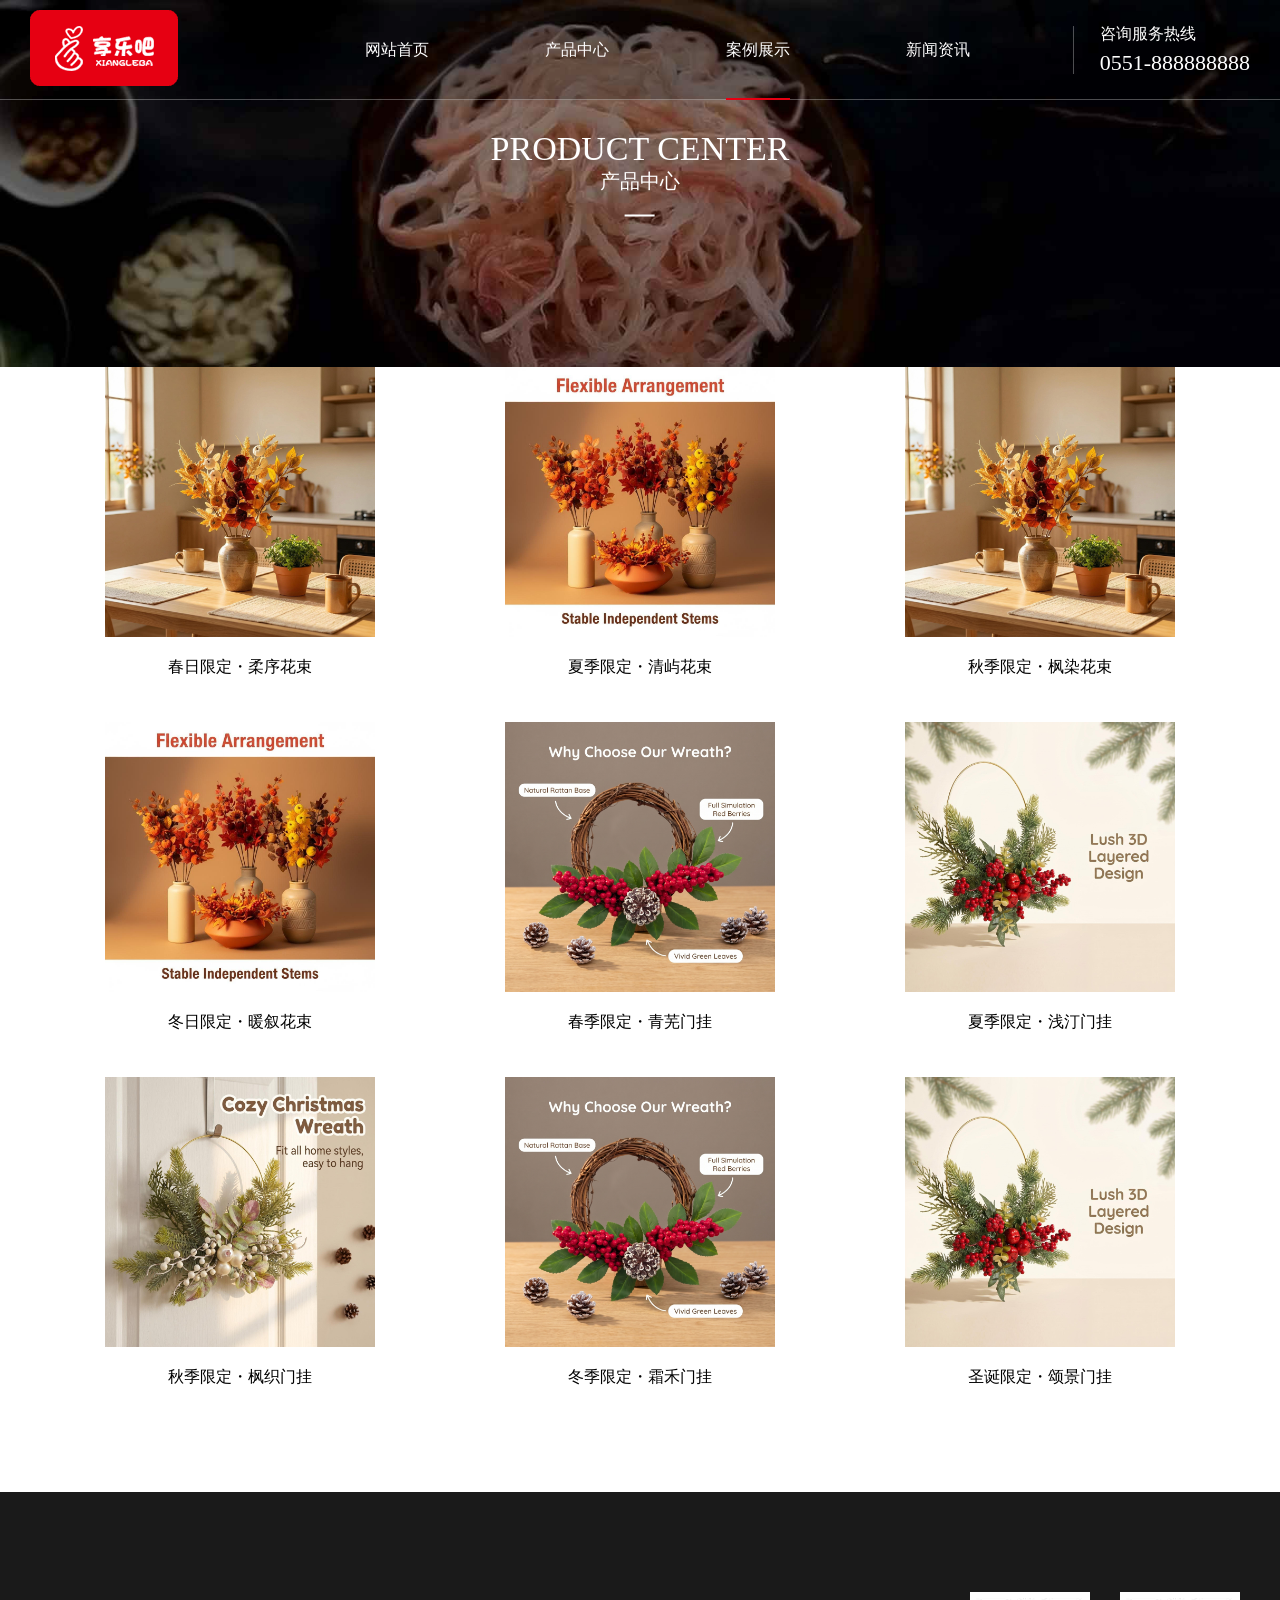
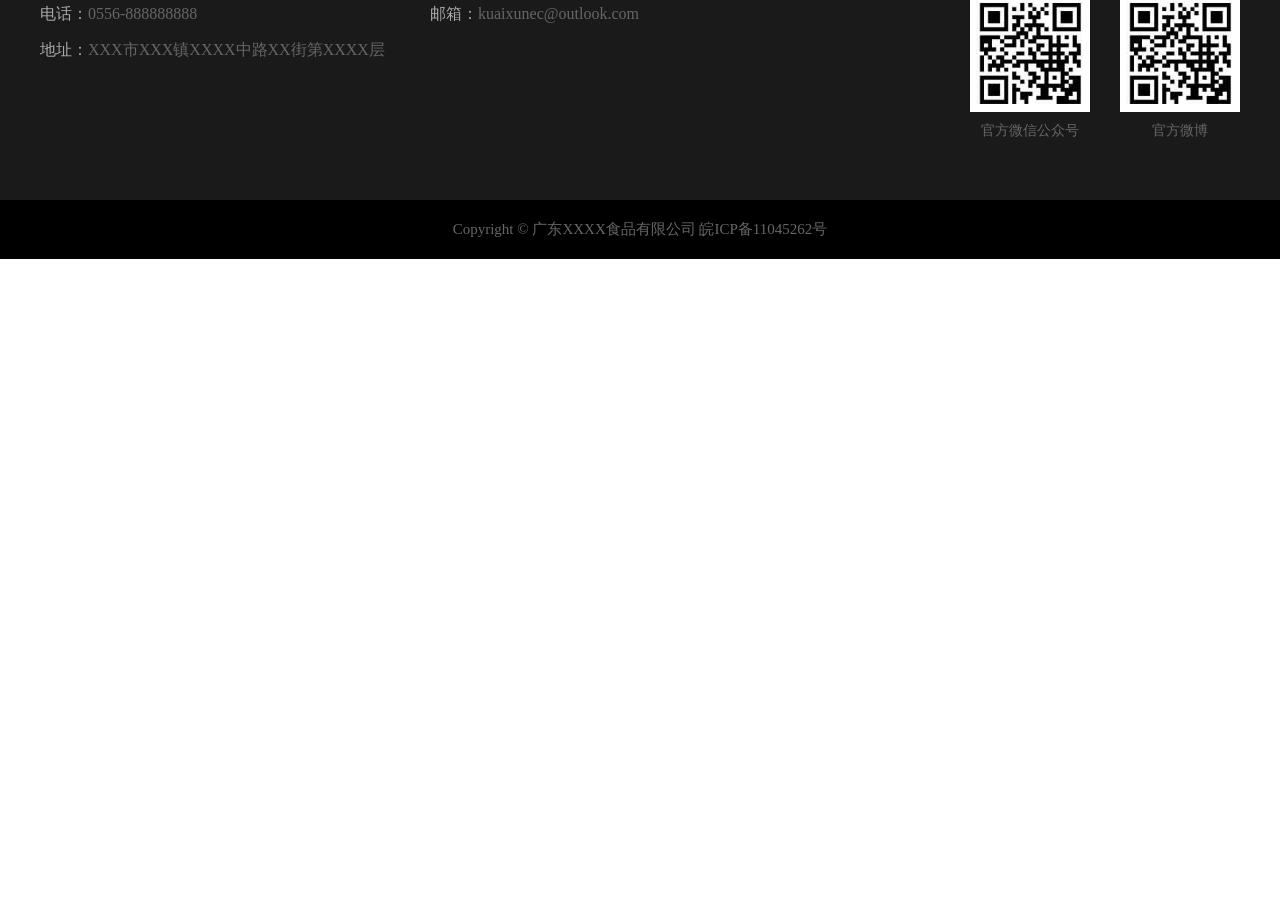
==== case.html @ 0cae6876 "1" ====
<!DOCTYPE html>
<html lang="en">
<head>
<meta charset="UTF-8">
<meta http-equiv="Content-Type" content="text/html; charset=UTF-8" />
<meta http-equiv="X-UA-Compatible" content="IE=edge,chrome=1">
<title>Kyson Home</title>
<link rel="stylesheet" type="text/css" href="css/animate-3.7.0.css"/>
<link rel="stylesheet" type="text/css" href="css/style.css" />
</head>
<body>
<div class="barwrap clearfix">
	<a href="" class="logo"><img src="img/logo.png" /></a>
	<ul class="navbar">
		<li>
			<a href="index.html">网站首页<b></b></a>
		</li>
		<li>
			<a href="details.html">产品中心<b></b></a>
		</li>
		<li class="on">
			<a href="case.html">案例展示<b></b></a>
		</li>
		<li>
			<a href="news.html">新闻资讯<b></b></a>
		</li>
	</ul>
	<div class="div2">
		<h3>
			<strong>咨询服务热线</strong>
			<b>0551-888888888</b>
		</h3>
	</div>
</div>

<div class="pbanner">
    <figure>
         <img src="img/neibanner.jpg" alt="" />
    </figure>	
    <div class="text animate fadeInUp">
    	<h3>PRODUCT center</h3>
    	<h2>产品中心<b></b></h2>	        	
    </div>
</div>

<div class="casepage">
	<div class="w1200">
		<ul class="animated">
			<li>
				<figure><img src="img/tu1.jpg"/></figure>
				<p>
					春日限定・柔序花束
				</p>
			</li>
			<li>
				<figure><img src="img/tu2.jpg"/></figure>
				<p>
					夏季限定・清屿花束
				</p>
			</li>
			<li>
				<figure><img src="img/tu1.jpg"/></figure>
				<p>
					秋季限定・枫染花束
				</p>
			</li>
			<li>
				<figure><img src="img/tu2.jpg"/></figure>
				<p>
					冬日限定・暖叙花束
				</p>
			</li>
			<li>
				<figure><img src="img/tu3.jpg"/></figure>
				<p>
					春季限定・青芜门挂
				</p>
			</li>
			<li>
				<figure><img src="img/tu4.jpg"/></figure>
				<p>
					夏季限定・浅汀门挂
				</p>
			</li>
			<li>
				<figure><img src="img/tu5.jpg"/></figure>
				<p>
					秋季限定・枫织门挂
				</p>
			</li>
			<li>
				<figure><img src="img/tu3.jpg"/></figure>
				<p>
					冬季限定・霜禾门挂
				</p>
			</li>
			<li>
				<figure><img src="img/tu4.jpg"/></figure>
				<p>
					圣诞限定・颂景门挂
				</p>
			</li>
		</ul>
		
	</div>
	
</div>

    <div class="footer">
	<div class="foot clearfix">
    	<div class="w1200">
            
            
            <div class="taile">
            	<div class="sdha fl">
                	<em>电话：<span>0556-888888888</span></em>
                	<em>邮箱：<span>kuaixunec@outlook.com</span></em>
                	<p>地址：<span>XXX市XXX镇XXXX中路XX街第XXXX层</span></p>
                </div>
                
                <div class="ewma fr">
                	<strong><img src="img/code.jpg"><span>官方微信公众号</span></strong>
                	<strong><img src="img/code.jpg"><span>官方微博</span></strong>
                </div>		                    
            </div>	                
        </div>
   </div>        
    
    <div class="weibu"><div class="inner">Copyright © 广东XXXX食品有限公司  皖ICP备11045262号</div></div>
</div>
<script src="https://www.jq22.com/jquery/jquery-1.10.2.js"></script>
<script src="js/more.js"></script>
</body>
</html>
---- css/style.css ----
@charset "utf-8";
body,html{ }
*{ margin:0; padding:0; box-sizing: border-box; -moz-box-sizing: border-box; -webkit-box-sizing: border-box; }
body,p,h1,h2,h3,h4,h5,table,ul,li,form,input{ margin:0; padding:0; color:#000; font-family:"Microsoft yahei"; }

body,p{ font-size:14px; border:none;}
a{ font-size:14px; color:#999; text-decoration:none; border:none; padding:0; margin:0;}
table{border-collapse:collapse;}
img{ border:0; margin:0; padding:0;}
ul,li{ list-style:none; border:0; margin:0; padding:0;}
dl,dt,dd{ margin:0; padding:0; -webkit-margin-start:0;}
h1,h2,h3,h4,h5{ font-weight:normal; font-size:12px; display:block;}
strong,b{ font-weight:normal;}
table,tr,td{ border-spacing:0;}
em,i,b{ font-style:normal;}
p{ line-height: 170%; color: #555; }
input{ border: none; background: none; }
figcaption{ display: block;}
input:focus{ outline: none; }
::-webkit-input-placeholder { /* WebKit browsers */ font-size:14px; color: #dfdfdf; } 
::-ms-input-placeholder { /* Internet Explorer 10+ */ font-size:14px;color: #dfdfdf; } 
.fl{float:left;}
.fr{float:right;}
.clearfix{*zoom:1;} 
.clearfix:before,.clearfix:after{display:table; line-height:0; content:"";}
.clearfix:after{clear:both;}
input,button,table,tr,td,textarea{ font-family:Microsoft yahei,Arial;}
.w1200{ width: 1200px; margin: 0 auto;}
/*导航*/
.barwrap{ padding: 0 30px;  height: 100px; position: fixed; top: 0; left: 0; right: 0; z-index: 333; display: flex; display: -ms-flexbox;
 background: rgba(0,0,0,0.2);  border-bottom: 1px solid rgba(255,255,255,0.3); align-items: center; justify-content:center;}
.barwrap .logo{ display: block; -webkit-flex-grow: 0.5; flex-grow: 0.5; -webkit-box-flex-group: 0.5; }
.navbar{ display: flex; display: -ms-flexbox;  display: -ms-flexbox; justify-content: space-around;  flex-grow: 1.8;
-webkit-flex-grow:  1.8; -webkit-box-flex-group: 1.8; padding-right: 45px;}
.navbar li{  line-height: 100px;}
.navbar li a{ color: #fff; font-size: 16px; transition: all 0.6s;  position: relative; display: block;}
.navbar li a b{ position: absolute; left: 0; right:0; bottom: 0; height: 2px; background: #e60012; display: block; z-index: 33; width: 0;
transition: all 0.6s; width:100%; transform: scale(0);}
.navbar li:hover a b,.navbar li.on a b{ transform: scale(1);}
.navbar li:hover a,.navbar li.on a{ color: #fff;}
.barwrap  .div2{ display: flex; display: -ms-flexbox; align-items: center; -webkit-align-items: center; 
 border-left: 1px solid rgba(255,255,255,0.3); flex-grow: 0.1; justify-content: flex-end; }
.barwrap .div2 h3{ font-size: 20px; color: #000;}
.barwrap .div2 h3 img{ display: inline-block; margin-right: 20px; vertical-align: middle;}
.barwrap .div2 strong{ display: block; font-size: 16px; color: #fff;  padding-bottom: 10px; line-height: 1;}
.barwrap .div2 b{ display: block; font-size: 22px; color: #fff; font-family:segeo; line-height: 1;}

/*搜索*/
.barwrap .zoom{ cursor: pointer; display: inline-block; vertical-align: middle; margin-left:60px; }
.search-close{ position: fixed; top: 30px; right: 30px; cursor: pointer;}
.search-box{ background: #fff; position: fixed; top: 0px; left: 0; right: 0; background: rgba(0,0,0,0.8); z-index: 333;
 bottom: 0;  display: flex; display: -ms-flexbox;   align-items: center;
 align-items: center; -webkit-align-items: center;  transform-origin: bottom center;  -ms-transform-origin:bottom center ; -moz-transform-origin: bottom center;
 -webkit-transform-origin: bottom center;  transform: scaleY(0); -webkit-transform: scaleY(0); -moz-transform: scaleY(0); -ms-transform: scaleY(0); 
 transition: transform .3s .5s;}
.search-box .div{ width: 800px; margin: 0 auto; transition: all .5s .3s; filter:alpha(opacity=0); opacity: 0; transform: translate(0px,20px);}
.search-box .in{ background: #fff; height: 50px; width: 700px; padding-left: 20px; font-size: 16px;}
.search-box .sub{ background: #e60012; height: 50px; width: 100px; font-size: 16px; color: #fff; cursor: pointer;}
.search-box p{ padding: 30px 0 0 0;}
.search-box p a{ display: inline-block; padding: 0 20px; font-size: 14px; color: #fff; opacity: 0.8; filter:alpha(opacity=80); transition: all 0.36s;}
.search-box p strong{ display: inline-block; font-size: 16px; color: #fff;}
.search-box p a:hover{ color: #d7a449;}
.search-box .div.on{ opacity: 1; -webkit-opacity: 1;  transform: translate(0,0); -webkit-transform: translate(0,0);   -ms-transform: translate(0,0); 
-moz-transform: translate(0,0); filter:alpha(opacity=100); }
.search-box.active{transform-origin: top center; transform: scaleY(1); transition: transform .3s;}

/*banner图*/
.banner { position:relative; overflow:hidden;}
.banner .bannerfix >li { height: 100%; line-height: 0; opacity:0; transition:opacity 1000ms linear; -webkit-transition:opacity 1000ms linear; float:left;}
.banner .bannerfix >li .bimg { line-height: 0; width: 100%; position: relative; transition: transform 5s ease; -webkit-transition: transform 5s ease; transform: scale(1.1); -webkit-transform: scale(1.1); -moz-transform: scale(1.1);}
.banner .bannerfix >li.imgIn{ opacity:1; z-index:10; display:block;}
.banner .bannerfix >li.imgIn .bimg { transform: matrix(1, 0, 0, 1, 0, 0); -webkit-transform: matrix(1, 0, 0, 1, 0, 0); }
.banner .flex-control-nav{ width:100%; height:20px; position:absolute; left:0; bottom:30px; text-align:center; z-index:20;}
.banner .flex-control-nav li{ display:inline-block; position:relative; margin-right:14px; width:5px; height:20px;}
.banner .flex-control-nav li:last-child{ margin-right:0;}
.banner .flex-control-nav li span{ display:block; text-indent:999px; overflow:hidden; width:5px; height:8px; position:absolute; background:#fff; transition:320ms; left:0; top:6px;}
.banner .flex-control-nav li a.flex-active span{ height:20px; top:0; background:#e60012;}
.banner .text1{ position: absolute; top: 55%; right: 0; left: 0; bottom: 0; z-index: 33;
transform: translateY(-50%); -ms-transform: translateY(-50%);  -moz-transform: translateY(-50%);-webkit-transform: translateY(-50%);}
.banner .text1 .p1{ text-align: center; color: #fff; font-size: 32px; animation: none;}
.banner .text1 .p2{ text-align: center; color: #fff; font-size: 52px; font-weight: bold; padding: 0 0 15px 0;  animation: none;}
.banner .text1 a{ text-align: center; color: #fff; font-size: 28px; display: block; margin: 0 auto; width: 350px; height: 54px;
background: #ffcc00; border-radius: 50px; line-height: 54px; font-family: 宋体;  animation: none;}
.banner .text1 a i{ display: inline-block; font-size: 40px; vertical-align: middle;}



/*侧边导航*/
#fp-nav{z-index: 29; position: fixed; top: 0; left: 0px; bottom: 0; background: rgba(255,255,255,0.3); width: 55px; margin-top: 0 !important;}
#fp-nav ul{ position: absolute; top: 50%; transform: translateY(-50%);  -webkit-transform: translateY(-50%);
-moz-transform: translateY(-50%); -ms-transform: translateY(-50%); left: 0; width: 50px; }
#fp-nav li span{ background: url(../img/icon.png) no-repeat 0 0; width: 23px; height: 25px; display: block;
margin-left: 10px; position: relative; z-index: 22; transition: all 1s;}
#fp-nav li:nth-child(1) span{background-position: 0px 0;}
#fp-nav li:nth-child(2) span{background-position: 0px -42px;}
#fp-nav li:nth-child(3) span{background-position: 0px -82px;}
#fp-nav li:nth-child(4) span{background-position: 0px -128px;}
#fp-nav li:nth-child(5) span{background-position: 0px -170px;}
#fp-nav li:nth-child(6) span{background-position: -2px -215px;}
#fp-nav li:nth-child(1) .active span{background-position: -30px 0;}
#fp-nav li:nth-child(2) .active span{background-position: -30px -42px;}
#fp-nav li:nth-child(3) .active span{background-position: -30px -82px;}
#fp-nav li:nth-child(4) .active span{background-position: -30px -128px;}
#fp-nav li:nth-child(5) .active span{background-position: -30px -170px;}
#fp-nav li:nth-child(6) .active span{background-position: -30px -215px;}
#fp-nav li{ position: relative;}
#fp-nav li a{ display: block; position: relative; z-index: 999; height: 45px; width: 50px; display: flex; align-items: center;}
.fp-tooltip{ position: absolute; left: -160px; top: 0; bottom: 0;  color: #fff; z-index: 22; padding-left: 60px; transition: all 0.8s;
 width: 150px!important; z-index: -1; line-height: 45px; height: 45px; z-index: 33; background: #E60012; } 
#fp-nav li.on .fp-tooltip{ left: 0;}


/*关于我们*/
.index-sec2{  width: 100%; height: 100%; background: url(https://images.unsplash.com/photo-1596130496984-41fad0ad0f3a?ixid=MnwxMjA3fDB8MHxwaG90by1wYWdlfHx8fGVufDB8fHx8&ixlib=rb-1.2.1&auto=format&fit=crop&w=2100&q=80) no-repeat; background-size: auto; background-size: 100% 100%; }
.sec2-cont{ background: #fff; width: 1200px; margin: 0 auto; padding:50px 130px 50px 130px; margin-top: 100px;}
.sec2-cont h3{ color: #000; font-weight: bold; font-size: 36px; text-align: center;}
.sec2-cont h4{ color: #E60012; font-size: 20px; text-align: center; padding-bottom: 40px; padding-top: 10px;}
.sec2-cont .p1{ color: #000; font-size:16px; text-align: center; line-height: 40px;}
.sec2-cont ul{ display: flex; display: -ms-flexbox; display: -webkit-flex; justify-content: space-around; padding: 50px 0;
align-items: center;  }
.sec2-cont li{ transition: all ease-in-out 0.3s; }
.sec2-cont li b{ display: block; height: 50px; width: 1px; background: #E0E0E0; }
.sec2-cont li:last-child{ border-right: none;}
.sec2-cont strong{ color: #000; font-family: "times new roman"; font-size:30px;}
.sec2-cont li p{ font-size: 16px; color: #666; }
.sec2-cont .more{ display: block; background: #E60012; width: 200px; height: 50px; text-align: center; color: #fff; font-size: 16px;
line-height: 50px; border-radius: 50px; margin: 0 auto; opacity: 1; filter:blur(0px);  animation-duration:2s; transition-duration: 2s;}
.sec2-cont .more:hover{ -webkit-animation: bubbles 1s forwards ease-out; animation: bubbles 1s forwards ease-out; background: radial-gradient(circle at bottom, rgba(0, 0, 0, 0) 30%, #eeeeff 60%, #eeeeff 65%, rgba(0, 0, 0, 0) 70%) 90% 90% / 0.88em 0.88em, radial-gradient(circle at center, rgba(0, 0, 0, 0) 30%, #eeeeff 60%, #eeeeff 65%, rgba(0, 0, 0, 0) 70%) 23% 141% / 0.81em 0.81em, radial-gradient(circle at center, rgba(0, 0, 0, 0) 30%, #eeeeff 60%, #eeeeff 65%, rgba(0, 0, 0, 0) 70%) 17% 90% / 0.68em 0.68em, radial-gradient(circle at center, rgba(0, 0, 0, 0) 30%, #eeeeff 60%, #eeeeff 65%, rgba(0, 0, 0, 0) 70%) 15% 94% / 1.12em 1.12em, radial-gradient(circle at center, rgba(0, 0, 0, 0) 30%, #eeeeff 60%, #eeeeff 65%, rgba(0, 0, 0, 0) 70%) 42% 126% / 0.86em 0.86em, radial-gradient(circle at center, rgba(0, 0, 0, 0) 30%, #eeeeff 60%, #eeeeff 65%, rgba(0, 0, 0, 0) 70%) 102% 120% / 0.58em 0.58em, radial-gradient(circle at center, rgba(0, 0, 0, 0) 30%, #eeeeff 60%, #eeeeff 65%, rgba(0, 0, 0, 0) 70%) 12% 121% / 0.67em 0.67em, radial-gradient(circle at center, rgba(0, 0, 0, 0) 30%, #eeeeff 60%, #eeeeff 65%, rgba(0, 0, 0, 0) 70%) 69% 87% / 1.18em 1.18em, radial-gradient(circle at center, rgba(0, 0, 0, 0) 30%, #eeeeff 60%, #eeeeff 65%, rgba(0, 0, 0, 0) 70%) 32% 99% / 0.79em 0.79em, radial-gradient(circle at center, rgba(0, 0, 0, 0) 30%, #eeeeff 60%, #eeeeff 65%, rgba(0, 0, 0, 0) 70%) 84% 129% / 0.79em 0.79em, radial-gradient(circle at center, rgba(0, 0, 0, 0) 30%, #eeeeff 60%, #eeeeff 65%, rgba(0, 0, 0, 0) 70%) 40% 99% / 0.72em 0.72em; background-color: #E60012; background-repeat: no-repeat; }
.sec2-cont li:hover{ transform: translateY(-10px);}

.index-sec2.active .text ,.index-sec2.active ul,.index-sec2.active .more{ animation-name: fadeInUp;}

/*产品中心*/
.index-sec3{ width: 100%; height: 100%; background: url(../img/bg3.jpg) no-repeat; background-size: auto; background-size: 100% 100%; }
.index-sec3 #swiper1{ position: static; padding-top: 100px;}
.sec3-cont .swiper-wrapper{ display: flex; display: -webkit-flex; justify-content: space-around; position: absolute; top: 0; right: 0; left: 0;}
.sec3-cont .swiper-slide { width: 20% !important; border-right: 1px solid #afafaf; align-items: center; align-content: center; display: flex; display: -webkit-flex;
flex-wrap: wrap; position: relative; transition: all 0.6s; }
.sec3-cont .swiper-slide:hover{ background: rgba(0,0,0,0.4);}
.sec3-cont h3{ color: #fff; font-size: 18px; font-weight: bold; text-align: center; width: 100%; padding-bottom: 10px;}
.sec3-cont h3 b{ display: block; height: 2px; background: #fff; margin: 20px auto; width: 20px;}
.sec3-cont .p1{  width: 100%}
.sec3-cont .p1 a{ display: block; color: #fff; font-size: 14px; text-align: center; padding: 6px 0; transition: all 0.6s;}
.sec3-cont .p1 a:hover{ transform: translateX(10px); color: #E60012;}
.sec3-cont .cp-text{ transition: all 0.6s; display: flex; align-items: center; flex-wrap: wrap; padding-top: 100px;}
.sec3-cont .cp-tu{ position: absolute; bottom: 0; left: 0; right: 0; min-height: 300px; display: flex; display: -webkit-flex;
justify-content: flex-end; align-items: flex-end; align-content: flex-end; padding: 0 20px; opacity: 0; transition: all 1s;}
.sec3-cont .cp-tu img{ display: block; width: 100%; max-width:300px; height:auto; margin: 0 auto;}
.sec3-cont .swiper-slide:hover .cp-tu{ opacity: 1;}
.sec3-cont .swiper-slide:hover .cp-text{ margin-top: 50px;}
.sec3-cont .more{ display: block; width: 175px; border:1px solid #ccc; text-align: center; height: 48px; line-height: 48px; color: #fff;
margin: 70px auto; position: relative; overflow: hidden;}
.sec3-cont .more div{ transition: transform .3s,-webkit-transform .3s; position: absolute; background: #E60012;}
.sec3-cont .more .line{ width: 100%; height: 0; top: 50%; left: 50%; background: #fff; opacity: 0; -webkit-transform: translateX(-50%) translateY(-50%) rotate(45deg);
 -moz-transform: translateX(-50%) translateY(-50%) rotate(45deg); -ms-transform: translateX(-50%) translateY(-50%) rotate(45deg); 
 transform: translateX(-50%) translateY(-50%) rotate(45deg);  position: absolute;z-index: -1;transition: all .3s;}
.sec3-cont .more:hover .line{ height: 260%; opacity:0.8;} 
/*.index-sec3.active #swiper1{ animation-name: zoomIn;}
*/
/*店面形象*/
.index-sec4{ width: 100%; height: 100%; background: url(../img/bg4.jpg) no-repeat; background-size: auto; background-size: 100% 100%;  position: relative;}
.index-sec4 a{ background: #fff; display: block;}
.index-sec4 a p{ color: #000; height: 60px; line-height: 60px; text-align: center; font-size: 16px;}
.index-sec4 figure{ position: relative; overflow: hidden;}
.index-sec4 figure,.index-sec4 figure img{ display: block; overflow: hidden; width: 100%; height: 100%; transition: all 2s;}
#swiper2{ padding:100px 0;}
.index-sec4 .swiper-button-next,.index-sec4 .swiper-button-prev{ display: block; width: 65px; height: 65px; border-radius: 100%; 
background: #fff; color: #E60012; font-family: '宋体'; font-size: 34px; display: flex; justify-content: center; align-items: center;
 position: absolute;  bottom: 0px; top: auto; transition: all 0.6s; z-index: 133; cursor: pointer;} 
.index-sec4 .swiper-button-prev{ right: 25%; left: auto;}
.index-sec4 .swiper-button-next{ right: 20%; left: auto;}
.index-sec4 .swiper-button-next:hover,.index-sec4 .swiper-button-prev:hover{ background: #E60012; color: #fff;}
.index-sec4 .swiper-button-next.swiper-button-disabled, .index-sec4 .swiper-button-prev.swiper-button-disabled{ opacity: 1 !important;}
.index-sec4 .line{ position: absolute; height: 1px;  right:30%; left: 24%; bottom:30px; background: rgba(255,255,255,0.3);}
.index-sec4 figure .mask{ position: absolute; top: 50%; left:0; right: 0; bottom: 50%; background: rgba(0,0,0,0.5); transition: all 0.36s;
 transition: all 0.6s cubic-bezier(.4,0,.2,1); transform-origin: bottom; transform: scale(1,0);}
.index-sec4 figure span{ display: block; position: absolute; top: 50%; left: 50%;  transition: all 0.6s;
transition-delay: 0.36s; opacity: 0; transform: translateY(10px); position: absolute; top: 50%; left: 50%; transform: translate(-50%,-60%);
-ms-transform: translate(-50%,-60%); -moz-transform: translate(-50%,-60%); -webkit-transform: translate(-50%,-60%);}
.index-sec4 a:hover .mask{ transform: none; top: 0; bottom: 0;}
.index-sec4 a:hover span{ opacity: 1;  transform: translate(-50%,-50%);}
.index-sec4 a:hover figure>img{ transform: scale(1.1);}
.index-sec4.active #swiper2{ animation-name: zoomIn;}

/*新闻中心*/
.index-sec5{ width: 100%; height: 100%; background: url(../img/bg5.jpg) no-repeat; background-size: auto; background-size: 100% 100%; }
.index-sec5 ul{ display: flex; justify-content: center; flex-wrap: wrap; display: -webkit-flex; padding-top: 100px;}
.index-sec5 li{ margin: 0 0 50px 0; width: 36%; position: relative; }
.index-sec5 li:nth-child(2n){ margin-left: 100px;}
.index-sec5 .time{ background: #E60012; width: 115px; height: 115px; display: flex; display: -webkit-flex; align-items: center; align-content: center;
flex-wrap: wrap; position: absolute; top: 50%; margin-top: -57px; left: -50px; transition: all 0.36s;}
.index-sec5 strong{ display: block; text-align: center; color: #fff; font-size: 20px; font-family: arial; width: 100%;}
.index-sec5 b{ display: block; text-align: center; color: #fff; font-size: 30px; font-family: arial; width: 100%;}
.index-sec5 figcaption{ background: #fff; padding: 50px 20px 50px 90px; box-sizing: content-box; -moz-box-sizing: content-box;
-webkit-box-sizing: content-box; -moz-box-sizing: content-box; transition: all 0.36s;}
.index-sec5 h3{ color: #000; font-size: 16px; margin-bottom: 20px; white-space: nowrap; overflow: hidden; text-overflow: ellipsis; transition: all 0.36s;}
.index-sec5 p{ color: #555; font-size: 14px; height: 40px; line-height: 20px;}
.index-sec5 .more{ display: block; margin: 0 auto; border:3px solid #fff; width: 255px; height: 60px; text-align: center; line-height: 54px;
color: #fff; font-size: 20px; font-family: "times new roman"; text-transform: uppercase; position: relative; overflow: hidden;
z-index: 33;}
.btn-3:before { content:''; width:0; height:0; -webkit-transform:rotate(360deg); border-style:solid; border-width:0; 
border-color:transparent transparent transparent #E60012; position:absolute; bottom:0; left:0; transition: all 0.6s; z-index: -1;} 
.btn-3:after { content:''; width:0; height:0; -webkit-transform:rotate(360deg); border-style:solid; border-width:0; 
border-color:transparent #E60012 transparent transparent; position:absolute; top:0; right:0; transition: all 0.6s; z-index: -1;} 
.btn-3 span:before { content:''; width:0; height:0; -webkit-transform:rotate(360deg); border-style:solid; border-width:0; 
border-color:transparent transparent #E60012 transparent; position:absolute; right:0; bottom:0; transition: all 0.6s;z-index: -1; } 
.btn-3 span:after { content:''; width:0; height:0; -webkit-transform:rotate(360deg); border-style:solid; border-width:0; 
border-color:#E60012 transparent transparent transparent; position:absolute; top:0; left:0; transition: all 0.6s; z-index: -1; } 
.btn-3:hover { color:#fff; } 
.btn-3:hover:before { border-width:180px 0 0 180px } 
.btn-3:hover:after { border-width:0 180px 180px 0 }
.btn-3:hover span:before { border-width:0 0 180px 180px } 
.btn-3:hover span:after { border-width:180px 180px 0 0 }
.index-sec5 li:hover .time{ top: 0; left: 0; margin-top: 0; }
.index-sec5 li:hover figcaption{ padding-left: 150px;}
.index-sec5 li:hover h3{ color: #E60012;}
.index-sec5.active li,.index-sec5.active .more{ animation-name: fadeInUp; }

/*联系我们*/
.index-sec6{ width: 100%; height: 100%; background: url(../img/bg6.jpg) no-repeat; background-size: auto; background-size: 100% 100%; }
.sec6-cont{ padding-top: 100px;}
.sec6-cont h2{ font-size: 55px; color: #fff; font-family: "times new roman"; text-align: center; text-transform: uppercase; position: relative;}
.sec6-cont h3{ text-align: center; color: #fff; font-size: 34px; padding: 20px 0 10px 0;}
.sec6-cont .tit p{ text-align: center; color: #fff; font-size:16px;}
.sec6-cont ul{ display: flex; display: -ms-flexbox;  justify-content: space-around; border:1px solid #e9bea7; width: 1120px;
margin: 70px auto;  height: 140px;}
.sec6-cont li{  display: flex; display: -webkit-flex; align-content: center; align-items: center; position: relative;} 
.sec6-cont li div{ padding-left: 20px;}
.sec6-cont .p1{ color: #fff; font-size: 16px;}
.sec6-cont .p2{ color: #fff; font-size: 22px; font-family: "times new roman";}
.sec6-cont li:last-child .p2{ font-size: 16px; font-family: "微软雅黑"; line-height: 24px;}
.sec6-cont b{ display:block; height:100%; width: 1px; background: #E9BEA7;}
.sec6-cont i{ display:block; height:38px; width: 1px; background: #E60012; position: absolute; top: 50%; left: 0; margin-top: -19px;}
.sec6-cont .p3,.sec6-cont .p3 a{ text-align: center; color: #fff; font-size: 16px; transition: all 0.36s;}
.sec6-cont .p3 a{ display: inline-block; margin-right: 15px;}
.sec6-cont .copyright{ text-align: center; color: #fff; font-size: 16px; padding-top: 10px;}
.sec6-cont .p3 a:hover{ color: #E60012;}
.sec6-cont h2 span{font-size: 55px; color: #fff; line-height:40px; }
.index-sec6.active .tit,.index-sec6.active ul,.index-sec6.active .p3,.index-sec6.active .copyright{animation-name: fadeInUp; }


/*内页banner*/
.pbanner{ position:relative; overflow:hidden;}
.pbanner figure{ display:block; line-height:0; overflow:hidden;}
.pbanner figure img{ display:block; width:100%; height:auto; line-height:0; position:relative;}
.pbanner .text{ position: absolute; top: 50%; left: 50%; transform: translate(-50%,-50%);}
.pbanner h2{ color: #fff; font-size: 20px; text-transform: uppercase; width: 100%; text-align: center;
animation: fadeInUp 1s; animation-delay: 0.3s;}
.pbanner h3{color: #fff; font-family: "Microsoft yahei"; font-size: 34px; text-transform: uppercase; text-align: center; width: 100%;
animation: fadeInUp 1.5s; animation-delay: 0.3s;}
.pbanner b{ display: block; margin: 20px auto; height: 2px; background: #fff; width: 30px;}

.barwrap.on{ background: #fff; animation: down 1s; border-bottom: 1px solid #E0E0E0;}
.barwrap.on li a,.barwrap.on .div2 strong,.barwrap.on .div2 b{ color: #000;}
.barwrap.on .div2{ border-color: #E0E0E0;}




/*新闻中心*/
.newsList{  margin-left: -40px; padding: 50px 0 50px 0;}
.newsList li { float: left; height: auto; overflow: hidden; width: 390px; margin-left: 20px; vertical-align: top; position: relative; 
margin-bottom: 20px;  } 
.newsList .bodr { border: 1px solid #dfdfdf; height: 375px; position: relative; overflow: hidden;} 
.newsList .txts { display: block; position: absolute; left: 0; right: 0; top: 0; height: 100%; padding: 0 45px; transition: 400ms; 
-webkit-transition: 400ms; } .newsList .txts .sy { margin-bottom: 15px; padding-top: 50px; font-size: 14px; } 
.newsList .txts .nowti { font-size: 20px; color: #464646; line-height: 1.5; overflow: hidden; height:60px; } 
.newsList .txts .tx { line-height: 30px; height: 30px; overflow: hidden; font-size: 14px; margin-top: 10px; } 
.newsList .txts .date { position: absolute; left: 45px; bottom: 40px; font-size: 14px; } 
.newsList .pic { height: 100%; transform: scale(1.2); -webkit-transform: scale(1.2); opacity: 0; display: none\9; transition: 600ms; 
-webkit-transition: 600ms; background-repeat: no-repeat; background-size: cover; background-position: center center; 
background-color: rgba(101, 190, 186, 1); position: relative; } 
.newsList .pic img { height:100%; display:block; background-repeat: no-repeat; background-size: cover; background-position: center center; 
left: 50%; top: 50%; transform: translate(-50%,-50%); -webkit-transform: translate(-50%,-50%); -ms-transform: translate(-50%,-50%); 
position: absolute; } 
.newsList .pic .cover { background: rgba(0,0,0,.3); opacity: 0; display: none\9; } 
.newsList li:hover .pic { transform: scale(1); -webkit-transform: scale(1); opacity: 1; display: block\9; } 
.newsList li:hover .pic .cover { opacity: 1; display: block\9; } 
.newsList li:hover .bg { background: #ff0000; } 
.newsList li:hover a, .newsList li:hover .txts .nowti { color: #fff; } 
.newsList li:hover .txts { top: 38%; background:rgba(0,0,0,0.5); } 
.ixmore { display: block; width: 34px; height: 34px; border: 2px solid #fff; position: absolute; right: 45px; top: 40px;
 transform: translateX(-30px); -webkit-transform: translateX(-30px); opacity: 0; display: none\9; transition: 400ms 100ms; 
 -webkit-transition: 400ms 100ms; } 
.ixmore .ico { background-image: url(../img/arrow.png); } 
.newsList li:hover .ixmore { transform: translateX(0); -webkit-transform: translateX(0); opacity: 1; display: block\9; }
.bodr .ico { width: 100%; height: 100%; display: block; background-repeat: no-repeat; background-position: center center; transition: 300ms;
 -webkit-transition: 300ms; position: relative; }
.newsList li:hover .tx,.newsList li:hover .sy{ color: #fff;}


.fenye{ display: flex; display: -ms-flexbox; display: -moz-flex;  justify-content: center; align-items: center; animation-name: fadeInUp;}
.fenye a{ display: block; height: 40px; width: 40px; border-radius: 100%; background: #F5F5F5; text-align: center; line-height: 40px;
margin: 0 20px; transition: all 0.6s;}
.fenye a.on,.fenye a:hover{ background: #e60012; color: #fff;}
.fenye span{ display: block; font-size: 16px; color: #666; margin: 0 20px; cursor: pointer;}


/*内页标题*/
.nei-tit{ padding: 50px 0 0 0; animation-name: fadeInUp;}
.nei-tit p{ display: flex; display: -webkit-flex;  justify-content: center;}
.nei-tit p span{ display: block; background: #F5F5F5; color: #333; font-size: 14px; border-radius: 5px;   height: 50px; line-height: 50px;
padding: 0 40px; margin:0 15px; transition: all 0.36s; cursor: pointer;}
.nei-tit h3{ font-weight: bold; font-size: 28px; padding-bottom: 30px; text-align: center;}
.nei-tit p span.on,.nei-tit p span:hover{ background: #E60012; color: #fff;}

.cp-tit{ display: flex; flex-wrap: wrap; padding: 50px 0 10px 0; box-shadow: 0 0 10px rgba(0,0,0,0.1); margin-top: 50px; margin-bottom: 50px;
animation-name: fadeInUp;}
.cp-tit h3{ font-weight: bold; font-size: 18px; margin-bottom:40px; width: 20%; border-right: 3px solid #E0E0E0; padding-left: 20px;
text-align: center; transition: all 0.6s; cursor: pointer;}
.cp-tit h3:nth-child(5n){ border-right: none;}
.cp-tit h3.on,.cp-tit h3:hover{ color: #E60012; border-color: #E60012 !important;}



/*案例中心*/
.casepage ul{ display: flex;  flex-wrap: wrap; justify-content: space-around; margin-bottom: 25px; animation-name: fadeInUp;}
.casepage li{ margin-bottom: 25px; width: 390px;}
.casepage li figure{ width: 390px; display: flex; align-items: center; height: 270px;}
.casepage li img {display: block;  max-width:300px;  max-height: 270px; margin: 0 auto; transition: all 0.36s;}
.casepage li p{ color: #000; font-size: 16px; text-align: center; height: 60px; line-height: 60px; }
.casepage li:hover img{ transform: scale(1.1);}


/*底部*/
.footer{ width:100%; position:relative; background:#1a1a1a; margin-top: 60px;}
.footer .foot{ width:100%; overflow:hidden; position:relative; padding:50px 0 60px;}
.footer .foot .ndao{ width:100%; position:relative; padding-bottom:36px; border-bottom:1px solid rgba(255,255,255,0.1);}
.footer .foot .ndao .ljie{ overflow:hidden;}
.footer .foot .ndao .ljie a{ display:block; float:left; color:#aaa; font-size:16px; padding-right:40px; transition: all 0.36s;}
.footer .ndao .ljie a:hover{ color: #E60012;}
.footer .foot .ndao .lian{ position:relative; z-index:10;}
.footer .foot .ndao .lian em{ display:block; float:left; color:#aaa; font-size:16px;}
.footer .foot .ndao .lian strong{ float:left; display:block; position:relative; margin-left:20px;}
.footer .foot .ndao .lian strong i{ display:block; width:25px; height:30px; background:url(../img/icon1.png) -16px -70px no-repeat; overflow:hidden; cursor:pointer;}
.footer .foot .ndao .lian strong img{ position:absolute; top:30px; right:0; display:none; width:120px; height:120px;}
.footer .foot .ndao .lian strong:hover img{ display:block;}
.footer .foot .ndao .lian figure{ float:right; overflow:hidden;}
.footer .foot .ndao .lian figure a{ display:block; width:25px; height:30px; float:left; margin-left:24px; background:url(../img/icon1.png) no-repeat;}
.footer .foot .ndao .lian figure a.qq{ background-position:-62px -70px;}
.footer .foot .ndao .lian figure a.wb{ background-position:-107px -70px;}

.footer .foot .taile{ width:100%; overflow:hidden; padding-top:50px;}
.footer .foot .taile .sdha{ overflow:hidden; width:65%; line-height:44px;}
.footer .foot .taile .sdha em{ display:block; float:left; color:#aaa; font-size:16px; width:50%;}
.footer .foot .taile .sdha em span,.footer .foot .taile .sdha p span{ color:#666;}
.footer .foot .taile .sdha p{ overflow:hidden; color:#aaa; font-size:16px; width:100%;}
.footer .foot .taile .ewma{ overflow:hidden;}
.footer .foot .taile .ewma strong{ display:block; overflow:hidden; padding-left:30px; float:left;}
.footer .foot .taile .ewma strong img{ display:block; width:120px;}
.footer .foot .taile .ewma strong span{ display:block; text-align:center; color:#666; padding-top:10px;}
.footer .weibu{ width:100%; overflow:hidden; text-align:center; padding:20px 0; background:#000; font-size:15px; color:#666;}
.footer1{ margin-top: 0;}


/*详情页*/
.detailpage{ background: #F5F5F5; padding: 50px 0;}
.detailpage .w1200{ background: #fff; padding: 50px 30px; animation-name: fadeInUp; }
.detailpage .det-tit h3{ font-weight: bold; color: #000; font-size: 24px; text-align: center;}
.detailpage .det-tit .div1{ display: flex; justify-content: center; padding: 20px 0; border-bottom: 1px solid #F5F5F5;
margin-bottom: 20px;}
.detailpage .det-tit span{ color: #666; font-size: 14px; display: block; padding: 0 15px;}
.detailpage .de-tu img{ display: block; width: 100%; margin: 10px auto;}
.detailpage .de-text p{ line-height: 46px; font-size: 15px; color: #000;}


.fenpian{ display: flex; display: -webkit-flex; border:1px solid #F5F5F5; padding: 20px 0; border-left: none; border-right: none; margin: 50px 0;
justify-content: space-between;}
.fenpian i{ display: block; color: #000; font-size: 14px; margin-bottom: 10px;}
.fenpian a{ display: block; color: #555; font-size: 14px;}


.hot-tui h2{ color: #E60012; font-weight: bold; font-size: 18px; margin-bottom: 20px;}
.hot-tui ul{ display: flex; justify-content: space-between; flex-wrap: wrap; display: -webkit-flex;}
.hot-tui li{ width: 48%;}
.hot-tui li a{ font-size: 14px; color: #555; display: block; margin: 10px 0;  transition: all 0.36s; overflow: hidden; text-overflow: ellipsis;
white-space: nowrap;}
.hot-tui li:hover a{ color: #E60012;}


/*联系我们*/
.contactpage{ background: #F5F5F5; padding: 50px 0;}
.contactpage .w1200{ background: #fff; padding: 50px 50px; }
.contactpage .ul1{margin: 0 auto; display: flex; display: -ms-flexbox; display: -webkit-flex; justify-content: space-between;
animation-name: fadeInUp;}
.contactpage .ul1 .p1{ font-size: 16px; text-align: center; padding: 20px 0 10px 0;}
.contactpage .ul1 figure img{ display: block; width: 40px; margin:40px auto 0 auto;}
.contactpage .ul1 .p2{ font-size: 14px; text-align: center;}
.contactpage .biao{ padding: 50px 0 0 0;  margin: 50px auto 0 auto; border-top: 5px solid #F5F5F5; animation-name: fadeInUp;}
.contactpage h3{ color: #000; font-weight: bold; font-size: 24px; text-align: center; padding: 20px 0 10px 0;}
.contactpage .p5{ color: #666;  font-size: 14px; text-align: center;}
.contactpage .in{ display: block; height: 50px; width: 350px; background: #fff; border:1px solid #E0E0E0; padding-left: 10px;}
.contactpage .area{ border:none; border:1px solid #E0E0E0; display: block; background: #fff; width:1100px; height: 200px; margin-top: 25px;
text-indent: 1em; padding-top: 10px; resize: none;}
.contactpage .div1{padding-top: 50px; display: flex; display: -webkit-flex; display: -ms-flexbox; justify-content: space-between; width:1100px;}
.contactpage .btn-div1{ text-align: center;}
.contactpage .sub{ display: inline-block; width: 260px; height: 50px; line-height: 50px; text-align: center; font-size: 16px; color: #fff;
 background: #E60012; margin: 35px auto 0 auto; cursor: pointer;}
.contactpage .res{ background: #222; margin-left: 10px;}


/*销售网络*/
.salepage{ background: #F5F5F5; padding: 50px 0;}
.salepage .w1200{ padding: 50px 30px; background: #fff;}
.gsdds{ padding:20px; border:1px solid #E0E0E0; overflow:hidden; margin-bottom:40px; margin: 0 auto;}
.gsdds form{ display:block; float:left; overflow:hidden; line-height:34px;}
.gsdds form input.sjs{ width:300px; height:50px; padding-left:12px; color:#666; float:left; background: #f5f5f5;}
.gsdds form input.sub{ width:80px; background:#e60012; border:none; height:50px; line-height:50px; color:#fff; float:left; cursor:pointer;}
.gsdds strong{ display:block; float:right; overflow:hidden; color:#666; line-height:50px; height:50px;}
.gsdds strong i{ color:#e60012; font-size:28px; font-family:Arial, Helvetica, sans-serif;}
.salelist{ padding:50px 0px 30px 0px;}
.salelist{ display: flex; display: -webkit-flex; justify-content: space-around; flex-wrap: wrap; display: -ms-flexbox;}
.salelist li{ width: 30%; box-shadow: 0 0 5px rgba(0,0,0,0.1);  margin-bottom: 35px; padding:20px 25px;}
.salelist li img{ display: blocsk; margin: 20px auto 0 auto; max-width: 100%; height: auto;}
/*.salelist li h3{ color: #000; font-weight: bold; font-size: 18px; text-align: center; padding: 20px 0;}*/
.salelist li p{ font-size: 14px; color: #000; border-top: 1px solid #F5F5F5; line-height: 30px; padding-top: 15px; margin-top: 20px;}


@keyframes down{
 	from{transform: translateY(-100%); opacity: 0;}
 	to{transform: none; opacity: 1;}
 }


@-webkit-keyframes breatheBg {
    0% { opacity: .8; -webkit-transform: scale(1);transform: scale(1);}
    100% { opacity: 1; -webkit-transform: scale(1.3);transform: scale(1.3);}
}
@keyframes breatheBg {
    0% { opacity: .8; -webkit-transform: scale(1);transform: scale(1);}
    100% { opacity: 1; -webkit-transform: scale(1.3);transform: scale(1.3);}
}


@keyframes blurup {
 0% {
  opacity:0;
  -webkit-filter: blur(30px);
  transform:scale(1) translateY(65px);
 }
 100% {
  opacity:1;
  -webkit-filter: blur(0px) transform:scale(1) translateY(0px);
 }
}


/*按钮气泡特效*/
@-webkit-keyframes bubbles {
 100% {
  background-position: 92% -220%, 31% -185%, 24% 6%, 16% -328%, 39% -366%, 110% -375%, 5% -60%, 59% -365%, 41% -363%, 82% -8%, 37% -224%;
  
 }
}
@keyframes bubbles {
 100% {
  background-position: 92% -220%, 31% -185%, 24% 6%, 16% -328%, 39% -366%, 110% -375%, 5% -60%, 59% -365%, 41% -363%, 82% -8%, 37% -224%;
 
 }
} 




@media screen and (max-width:1820px) {
	.index-sec4 .swiper-button-next{ right:15%}
	.index-sec4 .swiper-button-prev{ right: 22%;}
}
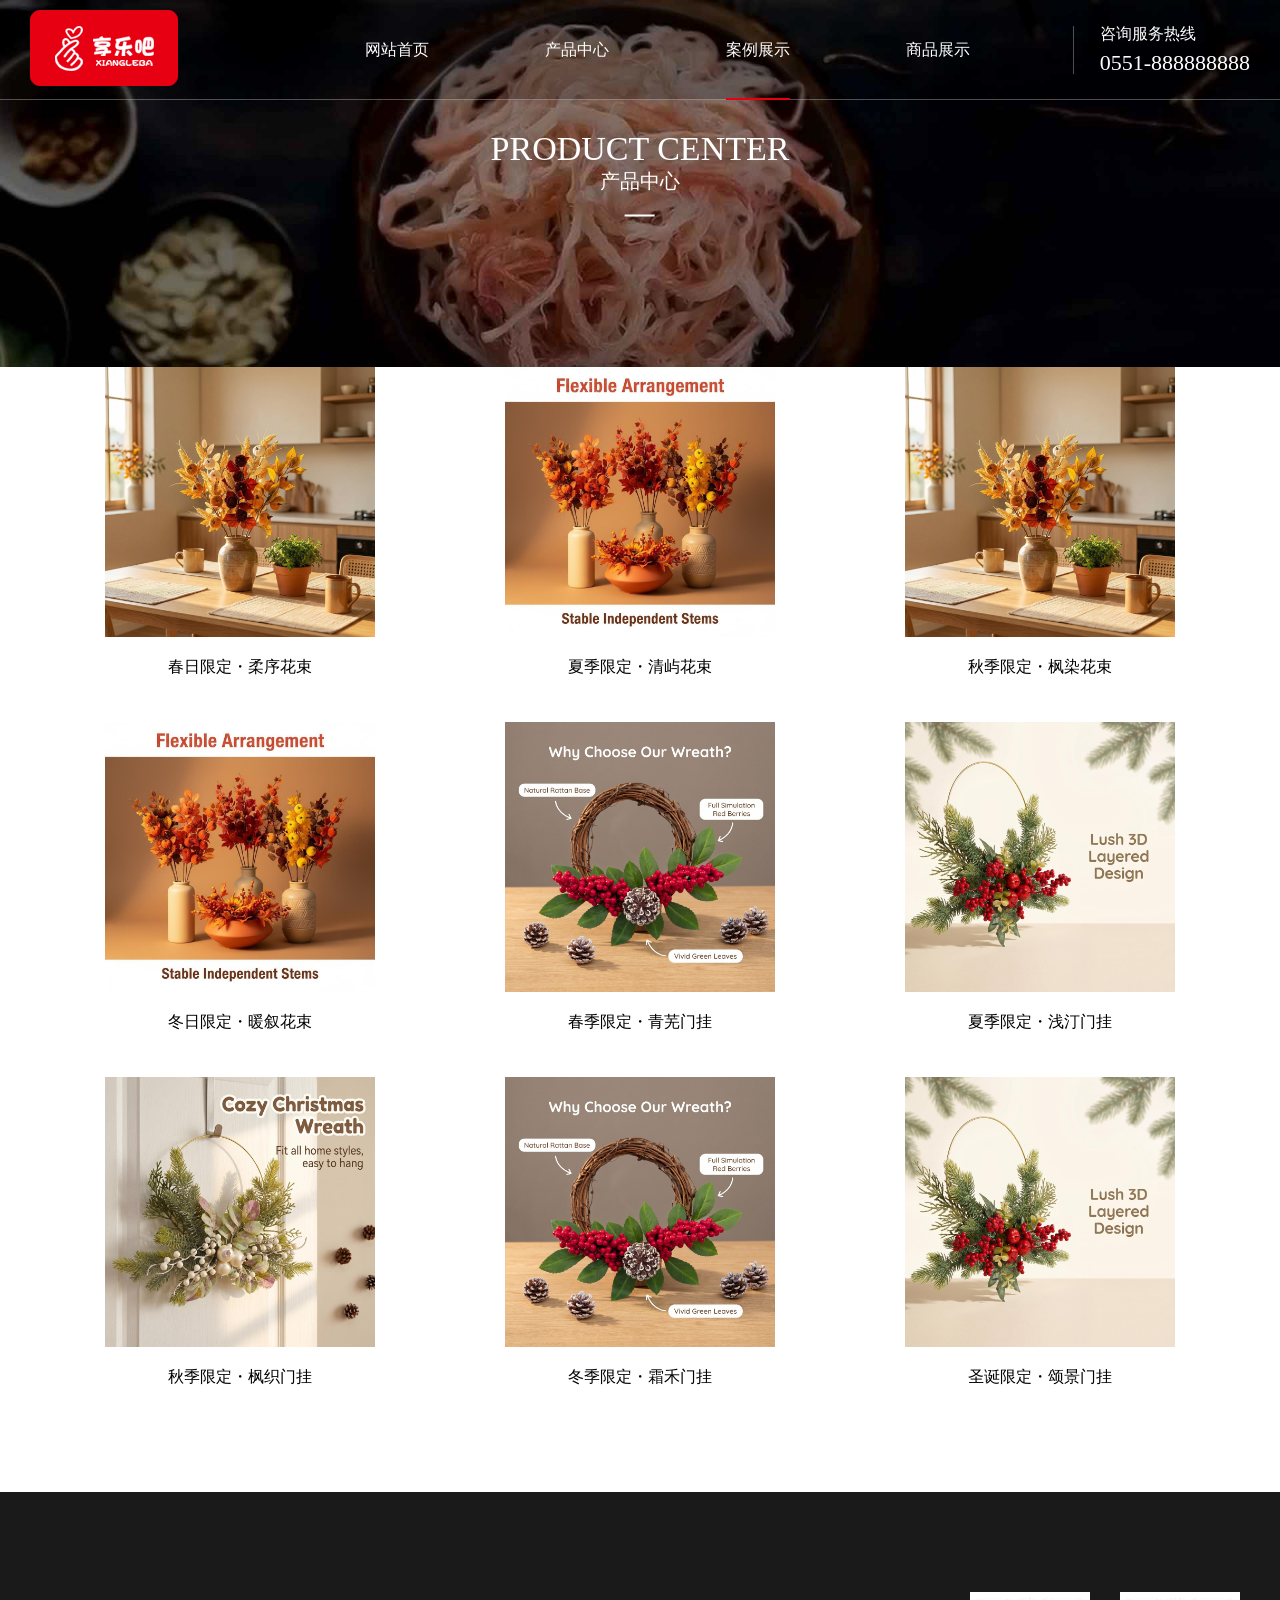
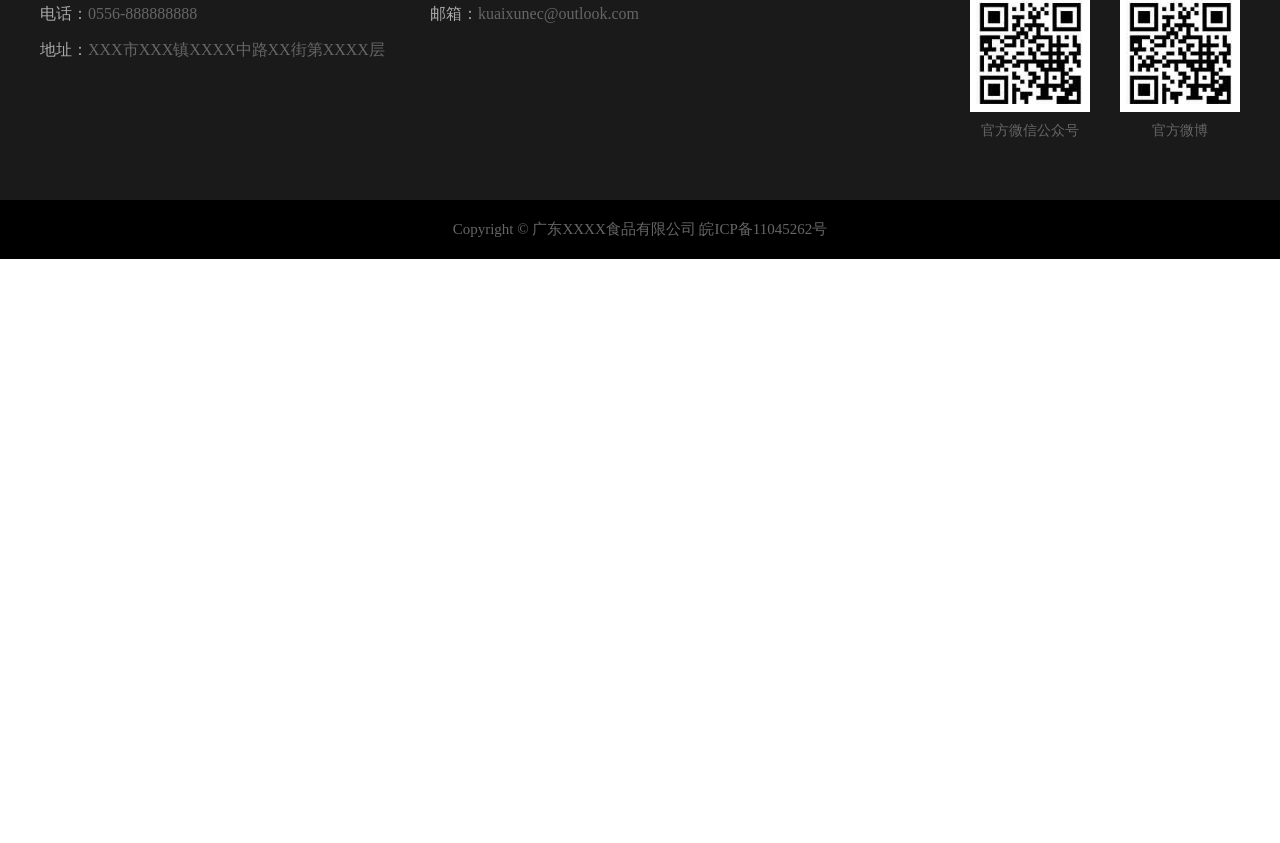
==== commit 827ea8f2: "1" ====
--- a/case.html
+++ b/case.html
@@ -22,7 +22,7 @@
 			<a href="case.html">案例展示<b></b></a>
 		</li>
 		<li>
-			<a href="news.html">新闻资讯<b></b></a>
+			<a href="news.html">商品展示<b></b></a>
 		</li>
 	</ul>
 	<div class="div2">
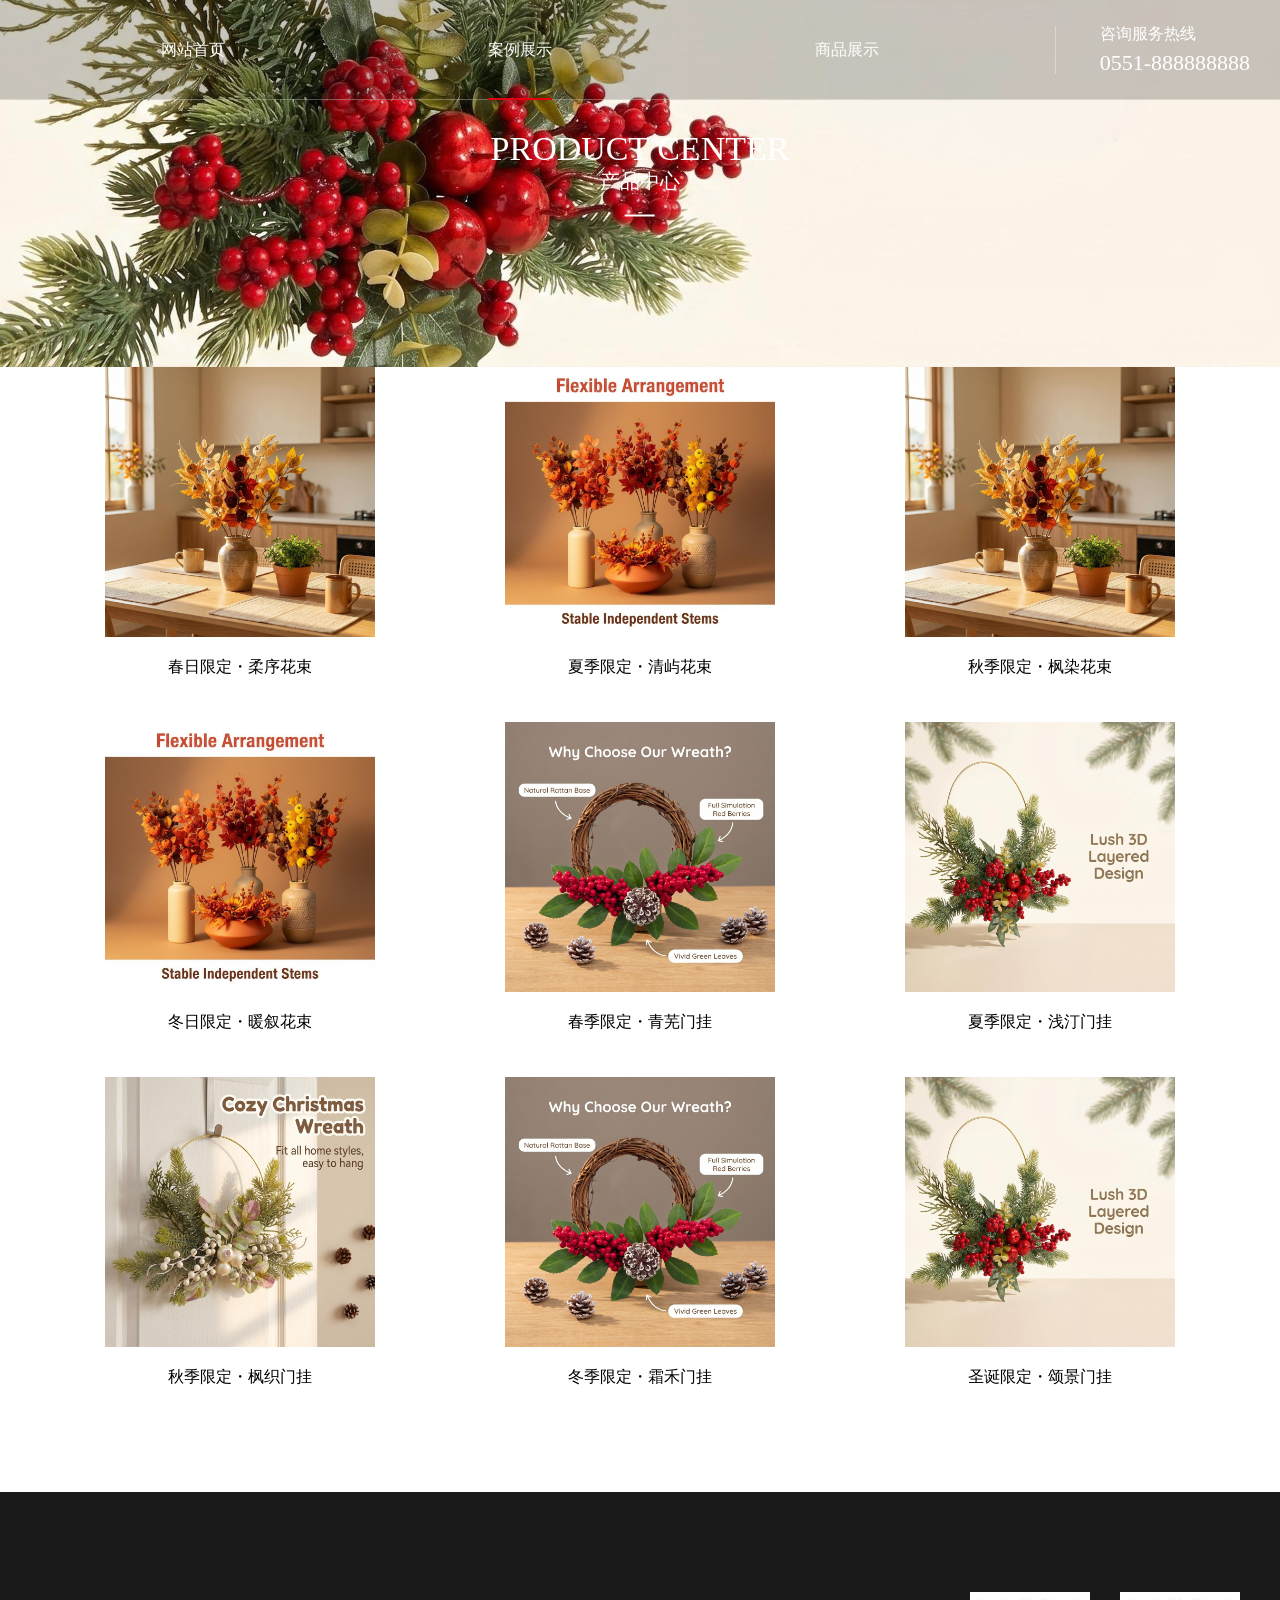
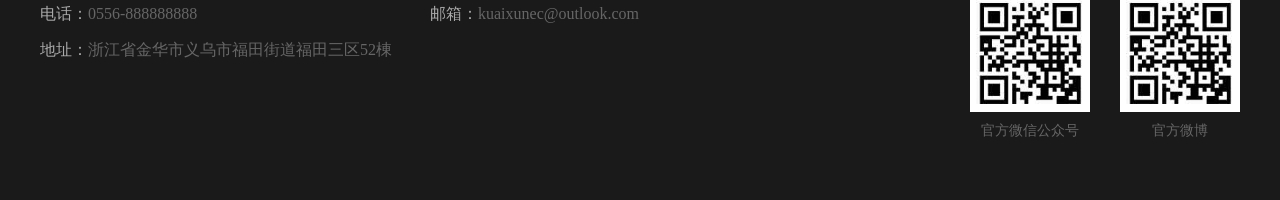
==== commit a0f70d2c: "11" ====
--- a/case.html
+++ b/case.html
@@ -10,19 +10,15 @@
 </head>
 <body>
 <div class="barwrap clearfix">
-	<a href="" class="logo"><img src="img/logo.png" /></a>
 	<ul class="navbar">
 		<li>
 			<a href="index.html">网站首页<b></b></a>
-		</li>
-		<li>
-			<a href="details.html">产品中心<b></b></a>
 		</li>
 		<li class="on">
 			<a href="case.html">案例展示<b></b></a>
 		</li>
 		<li>
-			<a href="news.html">商品展示<b></b></a>
+			<a href="present.html">商品展示<b></b></a>
 		</li>
 	</ul>
 	<div class="div2">
@@ -115,7 +111,7 @@
             	<div class="sdha fl">
                 	<em>电话：<span>0556-888888888</span></em>
                 	<em>邮箱：<span>kuaixunec@outlook.com</span></em>
-                	<p>地址：<span>XXX市XXX镇XXXX中路XX街第XXXX层</span></p>
+                	<p>地址：<span>浙江省金华市义乌市福田街道福田三区52棟</span></p>
                 </div>
                 
                 <div class="ewma fr">
@@ -126,9 +122,8 @@
         </div>
    </div>        
     
-    <div class="weibu"><div class="inner">Copyright © 广东XXXX食品有限公司  皖ICP备11045262号</div></div>
 </div>
-<script src="https://www.jq22.com/jquery/jquery-1.10.2.js"></script>
+<script src="js/jquery-1.10.2.js"></script>
 <script src="js/more.js"></script>
 </body>
 </html>
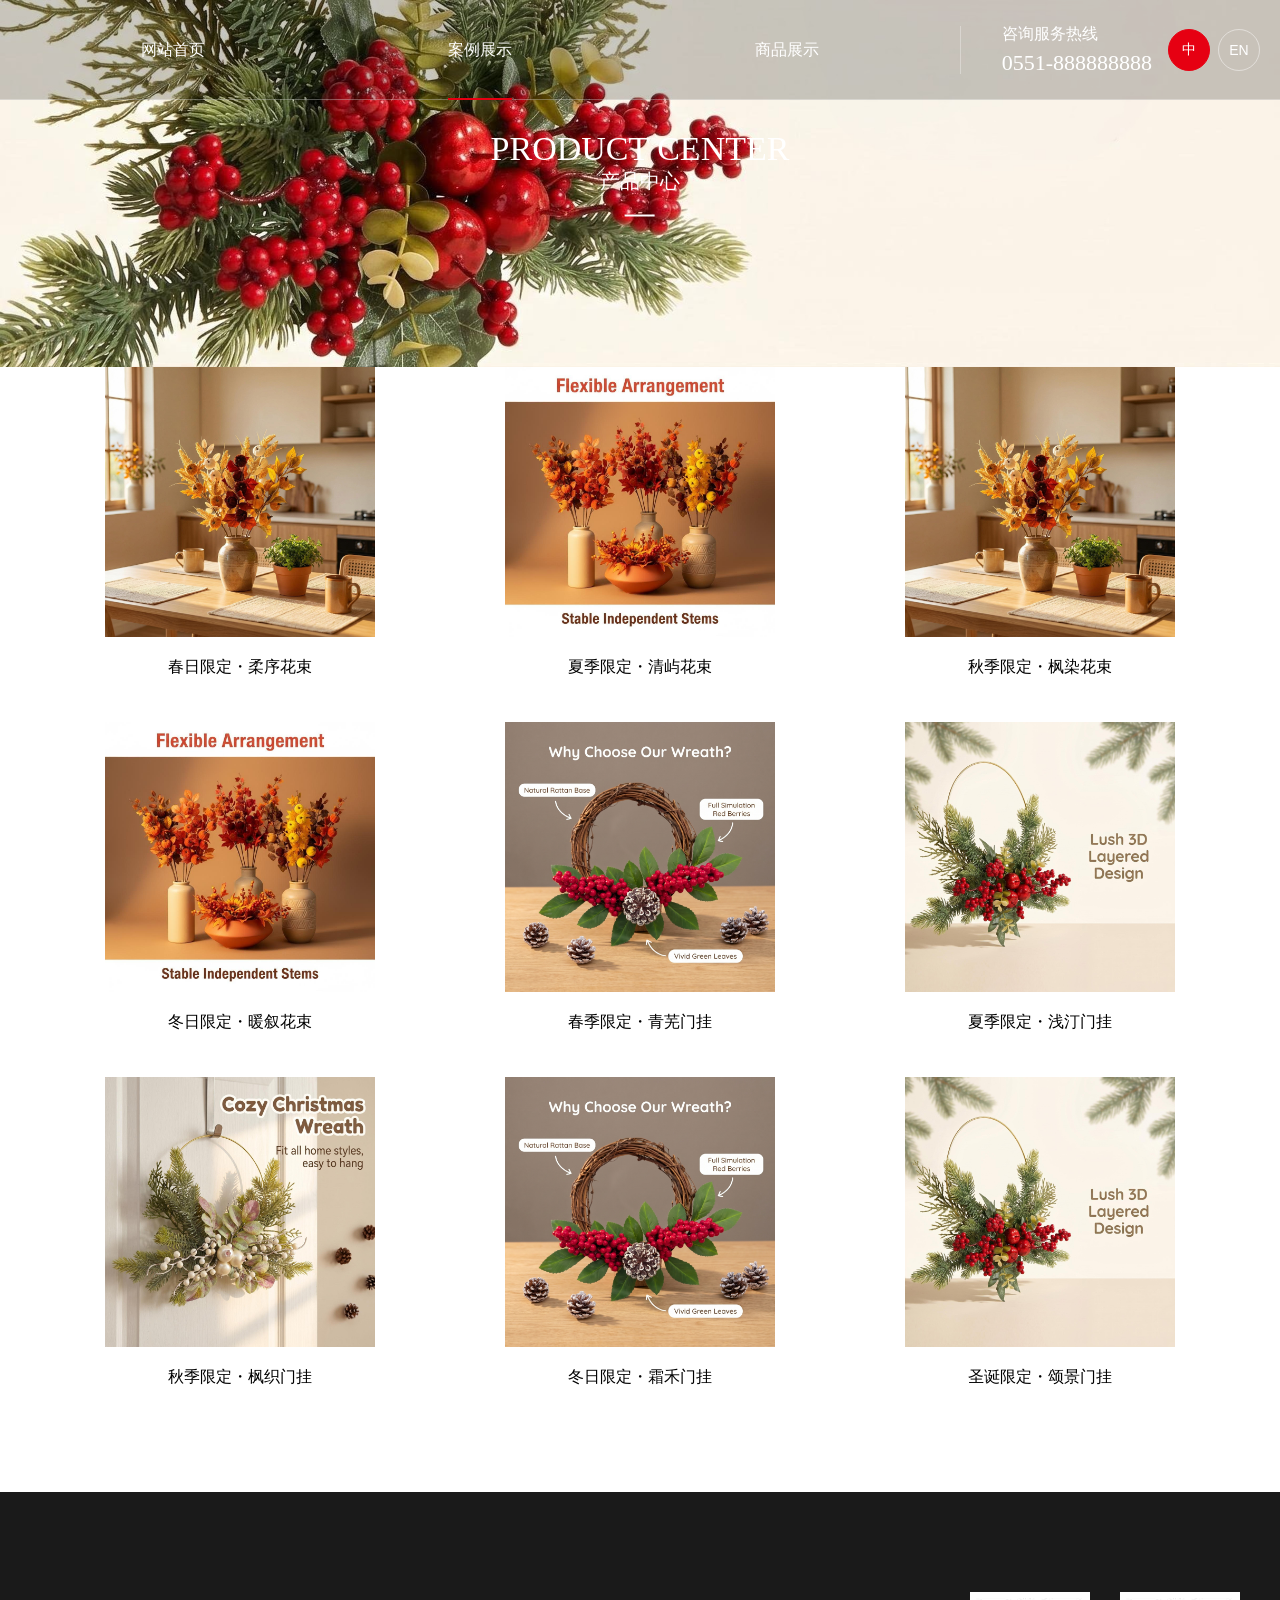
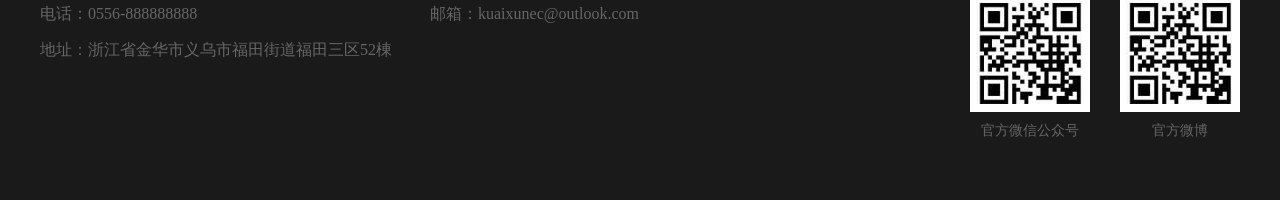
==== commit dd3714f5: "1" ====
--- a/case.html
+++ b/case.html
@@ -1,5 +1,5 @@
 <!DOCTYPE html>
-<html lang="en">
+<html lang="zh-CN">
 <head>
 <meta charset="UTF-8">
 <meta http-equiv="Content-Type" content="text/html; charset=UTF-8" />
@@ -12,20 +12,24 @@
 <div class="barwrap clearfix">
 	<ul class="navbar">
 		<li>
-			<a href="index.html">网站首页<b></b></a>
+			<a href="index.html"><span data-i18n="nav.home">网站首页</span><b></b></a>
 		</li>
 		<li class="on">
-			<a href="case.html">案例展示<b></b></a>
+			<a href="case.html"><span data-i18n="nav.case">案例展示</span><b></b></a>
 		</li>
 		<li>
-			<a href="present.html">商品展示<b></b></a>
+			<a href="present.html"><span data-i18n="nav.present">商品展示</span><b></b></a>
 		</li>
 	</ul>
 	<div class="div2">
 		<h3>
-			<strong>咨询服务热线</strong>
+			<strong data-i18n="header.hotline">咨询服务热线</strong>
 			<b>0551-888888888</b>
 		</h3>
+	</div>
+	<div class="lang-switch" role="group" aria-label="Language Switch">
+		<button type="button" class="lang-btn is-active" data-lang="zh">中</button>
+		<button type="button" class="lang-btn" data-lang="en">EN</button>
 	</div>
 </div>
 
@@ -34,8 +38,8 @@
          <img src="img/neibanner.jpg" alt="" />
     </figure>	
     <div class="text animate fadeInUp">
-    	<h3>PRODUCT center</h3>
-    	<h2>产品中心<b></b></h2>	        	
+	    <h3 data-i18n="banner.enTitle">PRODUCT center</h3>
+	    <h2><span data-i18n="banner.cnTitle">产品中心</span><b></b></h2>	        	
     </div>
 </div>
 
@@ -44,57 +48,39 @@
 		<ul class="animated">
 			<li>
 				<figure><img src="img/tu1.jpg"/></figure>
-				<p>
-					春日限定・柔序花束
-				</p>
+				<p data-i18n="list.item1">春日限定・柔序花束</p>
 			</li>
 			<li>
 				<figure><img src="img/tu2.jpg"/></figure>
-				<p>
-					夏季限定・清屿花束
-				</p>
+				<p data-i18n="list.item2">夏季限定・清屿花束</p>
 			</li>
 			<li>
 				<figure><img src="img/tu1.jpg"/></figure>
-				<p>
-					秋季限定・枫染花束
-				</p>
+				<p data-i18n="list.item3">秋季限定・枫染花束</p>
 			</li>
 			<li>
 				<figure><img src="img/tu2.jpg"/></figure>
-				<p>
-					冬日限定・暖叙花束
-				</p>
+				<p data-i18n="list.item4">冬日限定・暖叙花束</p>
 			</li>
 			<li>
 				<figure><img src="img/tu3.jpg"/></figure>
-				<p>
-					春季限定・青芜门挂
-				</p>
+				<p data-i18n="list.item5">春季限定・青芜门挂</p>
 			</li>
 			<li>
 				<figure><img src="img/tu4.jpg"/></figure>
-				<p>
-					夏季限定・浅汀门挂
-				</p>
+				<p data-i18n="list.item6">夏季限定・浅汀门挂</p>
 			</li>
 			<li>
 				<figure><img src="img/tu5.jpg"/></figure>
-				<p>
-					秋季限定・枫织门挂
-				</p>
+				<p data-i18n="list.item7">秋季限定・枫织门挂</p>
 			</li>
 			<li>
 				<figure><img src="img/tu3.jpg"/></figure>
-				<p>
-					冬季限定・霜禾门挂
-				</p>
+				<p data-i18n="list.item8">冬日限定・霜禾门挂</p>
 			</li>
 			<li>
 				<figure><img src="img/tu4.jpg"/></figure>
-				<p>
-					圣诞限定・颂景门挂
-				</p>
+				<p data-i18n="list.item9">圣诞限定・颂景门挂</p>
 			</li>
 		</ul>
 		
@@ -109,14 +95,14 @@
             
             <div class="taile">
             	<div class="sdha fl">
-                	<em>电话：<span>0556-888888888</span></em>
-                	<em>邮箱：<span>kuaixunec@outlook.com</span></em>
-                	<p>地址：<span>浙江省金华市义乌市福田街道福田三区52棟</span></p>
+	                <em><span data-i18n="footer.phone">电话：</span><span>0556-888888888</span></em>
+	                <em><span data-i18n="footer.email">邮箱：</span><span>kuaixunec@outlook.com</span></em>
+	                <p><span data-i18n="footer.address">地址：</span><span data-i18n="footer.addressValue">浙江省金华市义乌市福田街道福田三区52棟</span></p>
                 </div>
                 
                 <div class="ewma fr">
-                	<strong><img src="img/code.jpg"><span>官方微信公众号</span></strong>
-                	<strong><img src="img/code.jpg"><span>官方微博</span></strong>
+	                <strong><img src="img/code.jpg"><span data-i18n="footer.wechat">官方微信公众号</span></strong>
+	                <strong><img src="img/code.jpg"><span data-i18n="footer.weibo">官方微博</span></strong>
                 </div>		                    
             </div>	                
         </div>
@@ -125,5 +111,61 @@
 </div>
 <script src="js/jquery-1.10.2.js"></script>
 <script src="js/more.js"></script>
+<script>
+	window.pageI18n = {
+		defaultLang: 'zh',
+		translations: {
+			zh: {
+				title: 'Kyson Home',
+				'nav.home': '网站首页',
+				'nav.case': '案例展示',
+				'nav.present': '商品展示',
+				'header.hotline': '咨询服务热线',
+				'banner.enTitle': 'PRODUCT center',
+				'banner.cnTitle': '产品中心',
+				'list.item1': '春日限定・柔序花束',
+				'list.item2': '夏季限定・清屿花束',
+				'list.item3': '秋季限定・枫染花束',
+				'list.item4': '冬日限定・暖叙花束',
+				'list.item5': '春季限定・青芜门挂',
+				'list.item6': '夏季限定・浅汀门挂',
+				'list.item7': '秋季限定・枫织门挂',
+				'list.item8': '冬日限定・霜禾门挂',
+				'list.item9': '圣诞限定・颂景门挂',
+				'footer.phone': '电话：',
+				'footer.email': '邮箱：',
+				'footer.address': '地址：',
+				'footer.addressValue': '浙江省金华市义乌市福田街道福田三区52棟',
+				'footer.wechat': '官方微信公众号',
+				'footer.weibo': '官方微博'
+			},
+			en: {
+				title: 'Kyson Home',
+				'nav.home': 'Home',
+				'nav.case': 'Cases',
+				'nav.present': 'Products',
+				'header.hotline': 'Service Hotline',
+				'banner.enTitle': 'PRODUCT CENTER',
+				'banner.cnTitle': 'Product Gallery',
+				'list.item1': 'Spring Limited - Soft Rhythm Bouquet',
+				'list.item2': 'Summer Limited - Clear Isle Bouquet',
+				'list.item3': 'Autumn Limited - Maple Glow Bouquet',
+				'list.item4': 'Winter Limited - Warm Tale Bouquet',
+				'list.item5': 'Spring Limited - Green Meadow Wreath',
+				'list.item6': 'Summer Limited - Light Shore Wreath',
+				'list.item7': 'Autumn Limited - Maple Weave Wreath',
+				'list.item8': 'Winter Limited - Frost Field Wreath',
+				'list.item9': 'Christmas Limited - Holiday Glow Wreath',
+				'footer.phone': 'Phone: ',
+				'footer.email': 'Email: ',
+				'footer.address': 'Address: ',
+				'footer.addressValue': 'Building 52, Futian District 3, Futian Street, Yiwu, Jinhua, Zhejiang, China',
+				'footer.wechat': 'Official WeChat',
+				'footer.weibo': 'Official Weibo'
+			}
+		}
+	};
+</script>
+<script src="js/site-i18n.js"></script>
 </body>
 </html>
--- a/css/style.css
+++ b/css/style.css
@@ -44,6 +44,9 @@
 .barwrap .div2 h3 img{ display: inline-block; margin-right: 20px; vertical-align: middle;}
 .barwrap .div2 strong{ display: block; font-size: 16px; color: #fff;  padding-bottom: 10px; line-height: 1;}
 .barwrap .div2 b{ display: block; font-size: 22px; color: #fff; font-family:segeo; line-height: 1;}
+.lang-switch{ display:flex; align-items:center; margin-left: 24px; gap: 8px; }
+.lang-btn{ width: 42px; height: 42px; border: 1px solid rgba(255,255,255,0.45); border-radius: 999px; background: transparent; color: #fff; font-size: 14px; cursor: pointer; transition: all 0.3s; }
+.lang-btn:hover,.lang-btn.is-active{ background: #E60012; border-color: #E60012; }
 
 /*搜索*/
 .barwrap .zoom{ cursor: pointer; display: inline-block; vertical-align: middle; margin-left:60px; }
@@ -253,6 +256,14 @@
 .barwrap.on{ background: #fff; animation: down 1s; border-bottom: 1px solid #E0E0E0;}
 .barwrap.on li a,.barwrap.on .div2 strong,.barwrap.on .div2 b{ color: #000;}
 .barwrap.on .div2{ border-color: #E0E0E0;}
+.barwrap.on .lang-btn{ border-color: rgba(0,0,0,0.18); color: #000; }
+.barwrap.on .lang-btn:hover,.barwrap.on .lang-btn.is-active{ color: #fff; border-color: #E60012; }
+
+@media screen and (max-width: 1366px){
+    .barwrap{ padding: 0 20px; }
+    .navbar{ padding-right: 20px; }
+    .lang-switch{ margin-left: 16px; }
+}
 
 
 
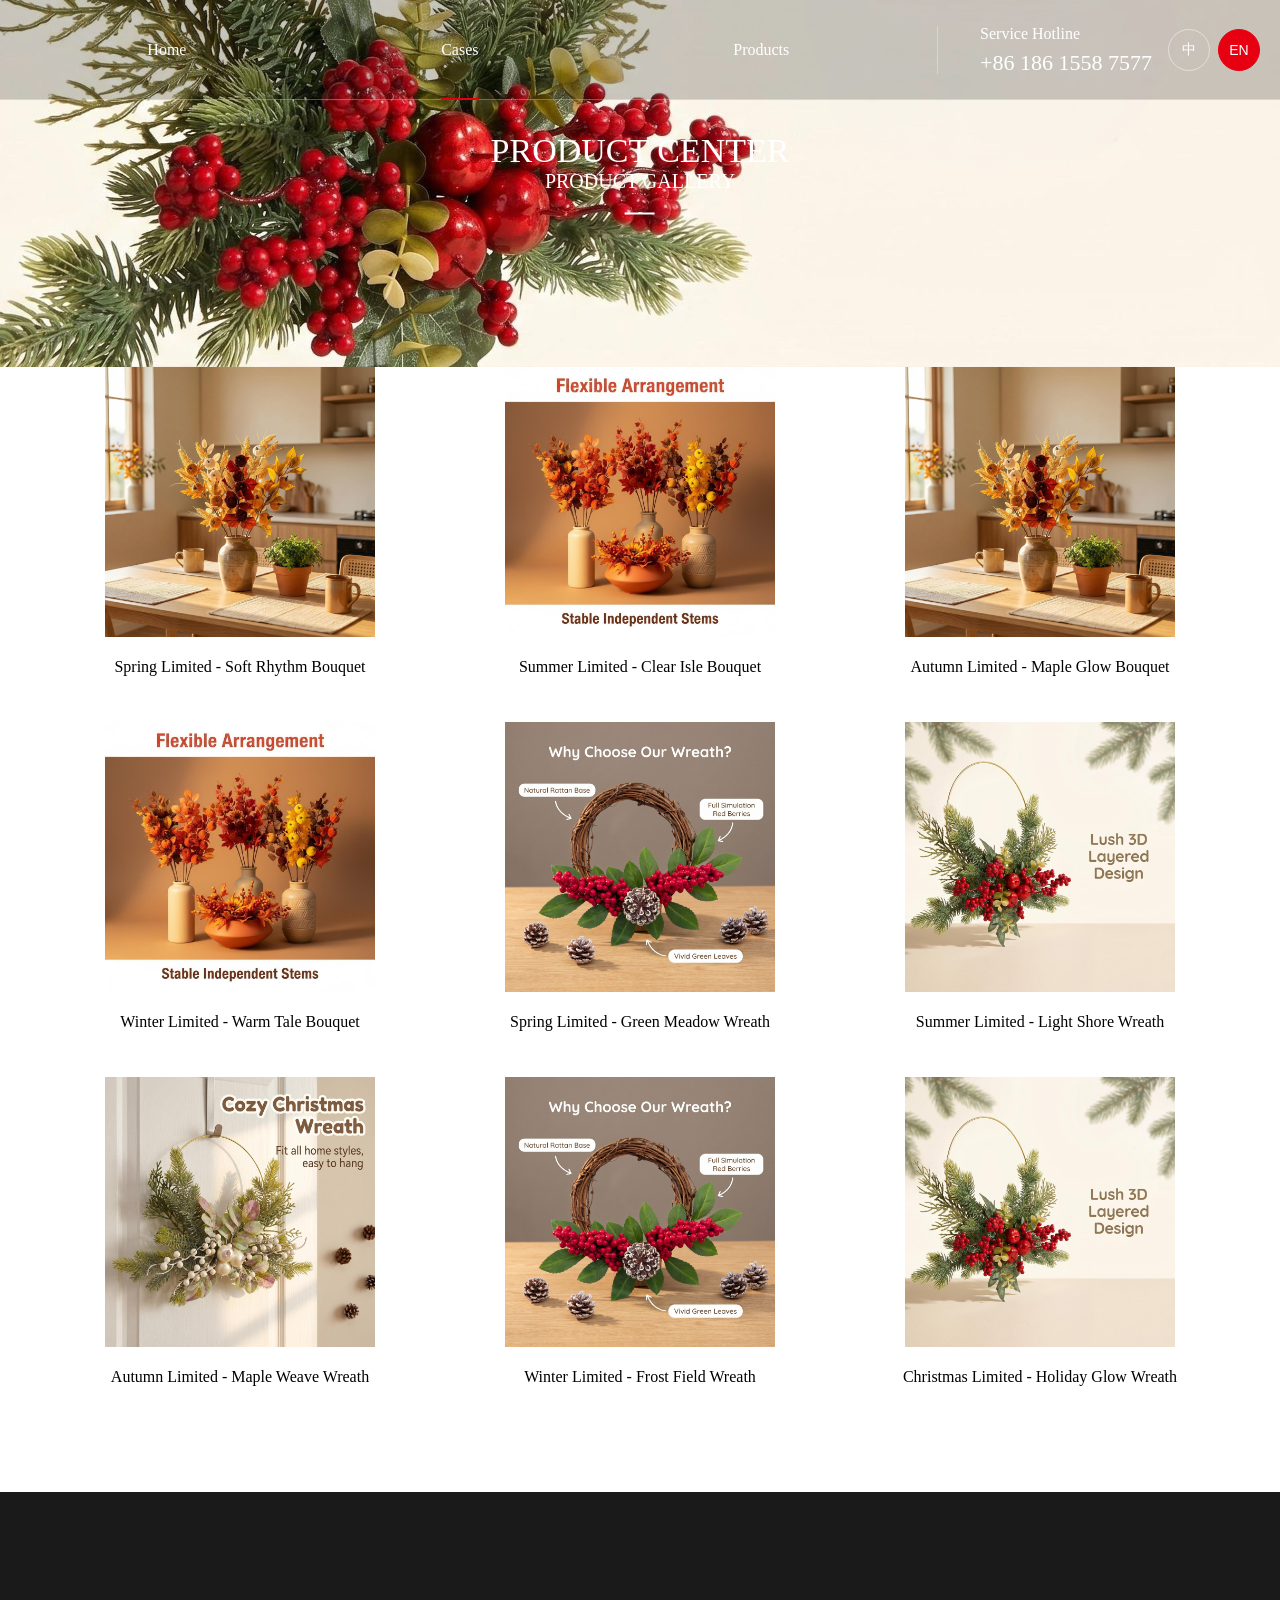
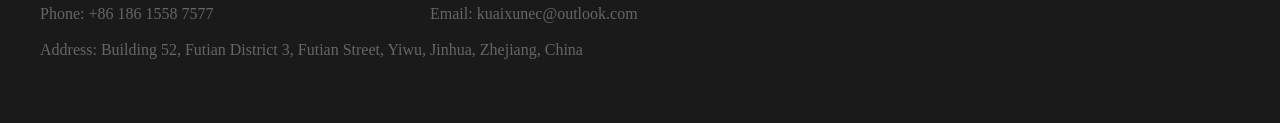
==== commit b3fbbbee: "1" ====
--- a/case.html
+++ b/case.html
@@ -1,5 +1,5 @@
 <!DOCTYPE html>
-<html lang="zh-CN">
+<html lang="en">
 <head>
 <meta charset="UTF-8">
 <meta http-equiv="Content-Type" content="text/html; charset=UTF-8" />
@@ -24,12 +24,12 @@
 	<div class="div2">
 		<h3>
 			<strong data-i18n="header.hotline">咨询服务热线</strong>
-			<b>0551-888888888</b>
+			<b>+86 186 1558 7577</b>
 		</h3>
 	</div>
 	<div class="lang-switch" role="group" aria-label="Language Switch">
-		<button type="button" class="lang-btn is-active" data-lang="zh">中</button>
-		<button type="button" class="lang-btn" data-lang="en">EN</button>
+		<button type="button" class="lang-btn" data-lang="zh">中</button>
+		<button type="button" class="lang-btn is-active" data-lang="en">EN</button>
 	</div>
 </div>
 
@@ -95,15 +95,11 @@
             
             <div class="taile">
             	<div class="sdha fl">
-	                <em><span data-i18n="footer.phone">电话：</span><span>0556-888888888</span></em>
+	                <em><span data-i18n="footer.phone">电话：</span><span>+86 186 1558 7577</span></em>
 	                <em><span data-i18n="footer.email">邮箱：</span><span>kuaixunec@outlook.com</span></em>
 	                <p><span data-i18n="footer.address">地址：</span><span data-i18n="footer.addressValue">浙江省金华市义乌市福田街道福田三区52棟</span></p>
                 </div>
                 
-                <div class="ewma fr">
-	                <strong><img src="img/code.jpg"><span data-i18n="footer.wechat">官方微信公众号</span></strong>
-	                <strong><img src="img/code.jpg"><span data-i18n="footer.weibo">官方微博</span></strong>
-                </div>		                    
             </div>	                
         </div>
    </div>        
@@ -113,7 +109,7 @@
 <script src="js/more.js"></script>
 <script>
 	window.pageI18n = {
-		defaultLang: 'zh',
+		defaultLang: 'en',
 		translations: {
 			zh: {
 				title: 'Kyson Home',
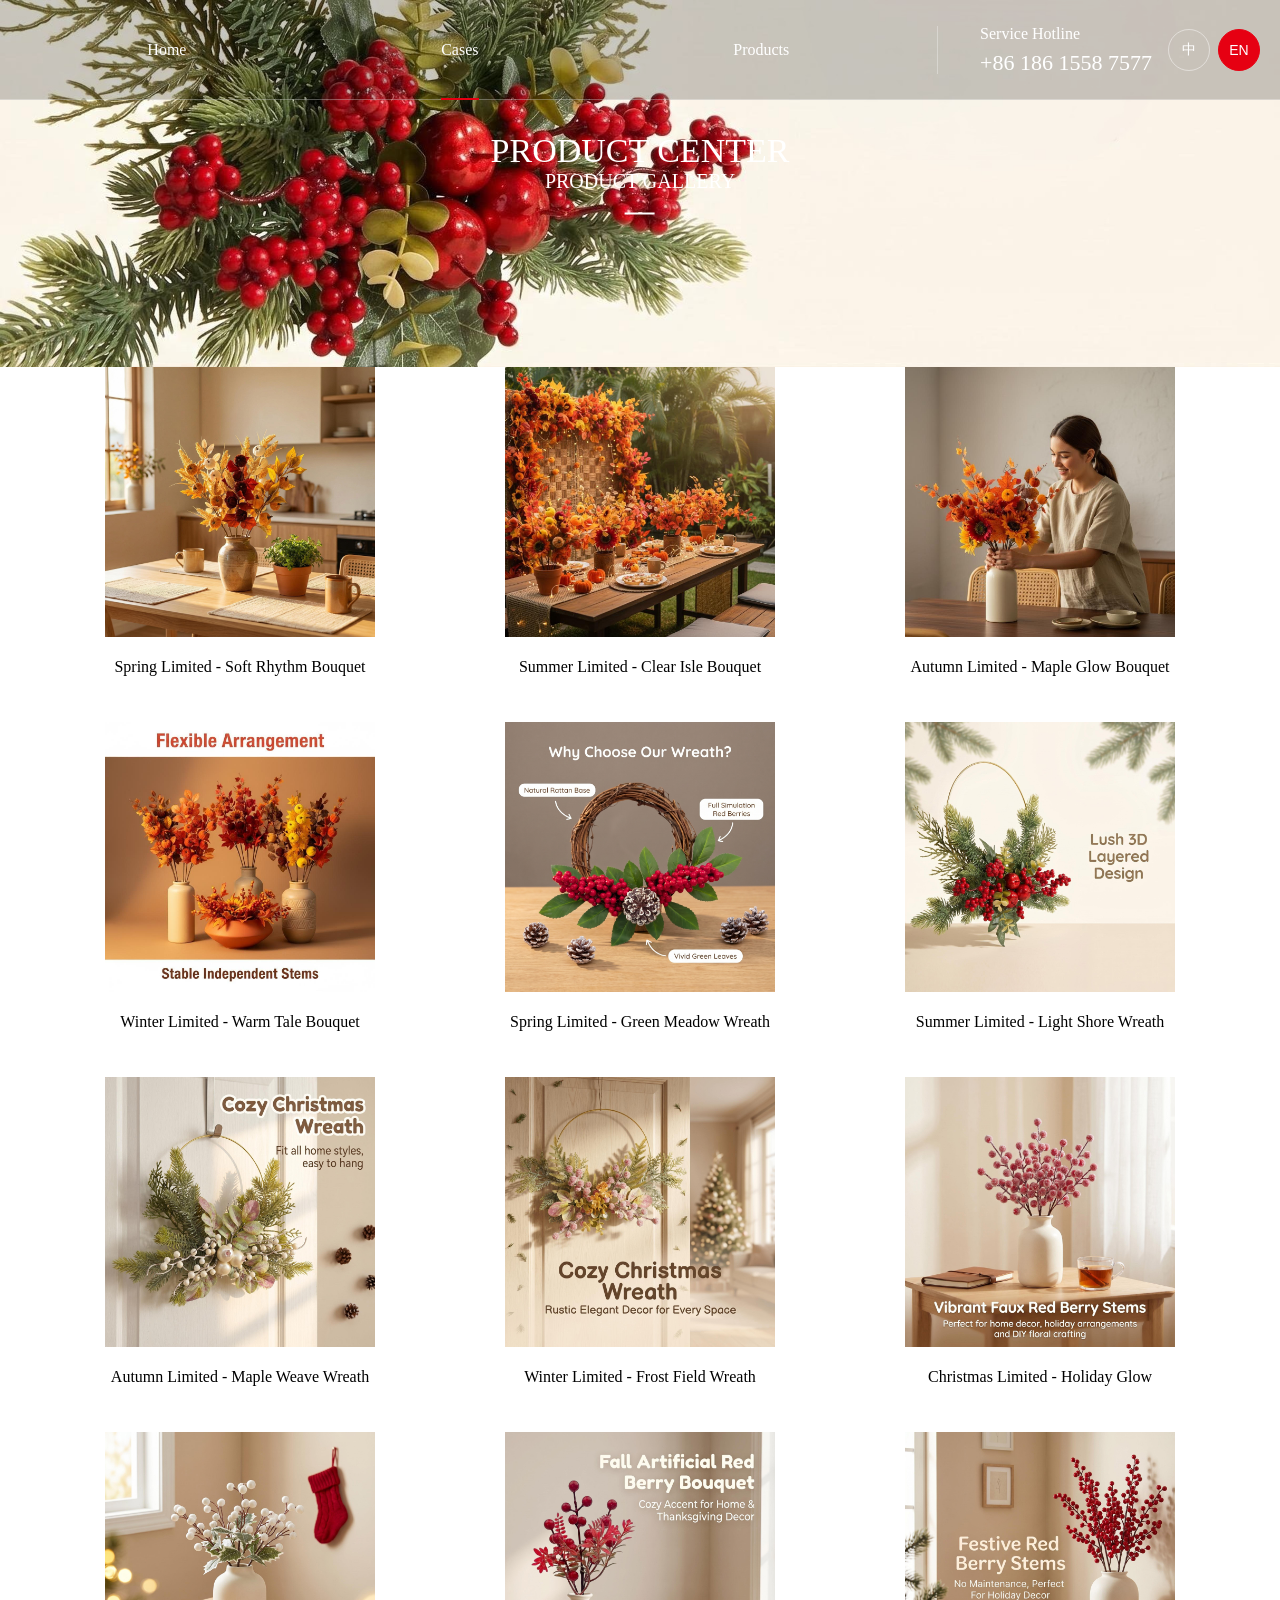
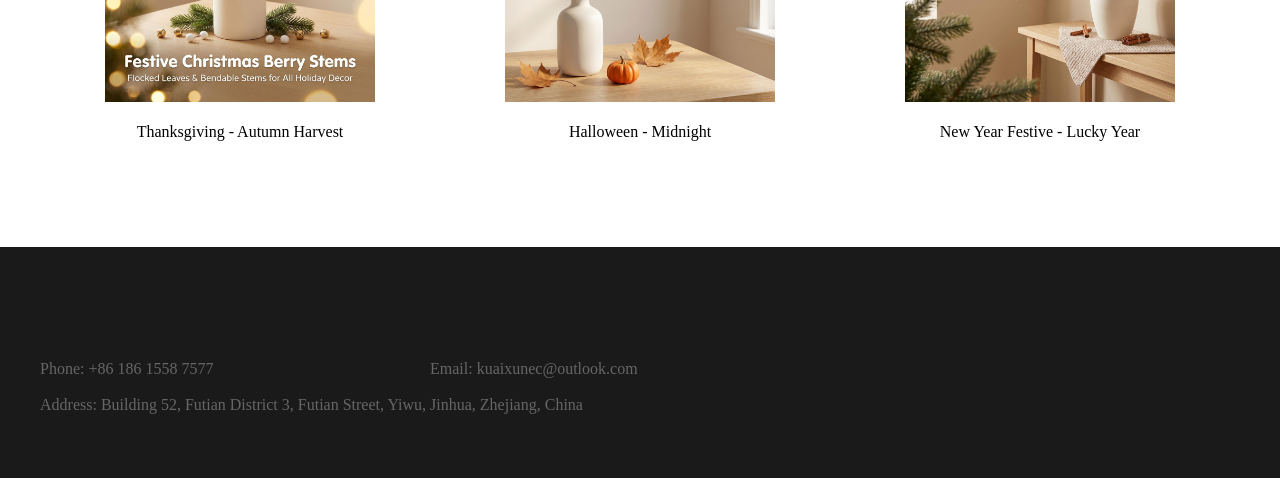
==== commit 44473c3d: "1" ====
--- a/case.html
+++ b/case.html
@@ -47,40 +47,54 @@
 	<div class="w1200">
 		<ul class="animated">
 			<li>
-				<figure><img src="img/tu1.jpg"/></figure>
+				<figure><img src="img/tu1-1.jpg"/></figure>
 				<p data-i18n="list.item1">春日限定・柔序花束</p>
 			</li>
 			<li>
-				<figure><img src="img/tu2.jpg"/></figure>
+				<figure><img src="img/tu1-2.jpg"/></figure>
 				<p data-i18n="list.item2">夏季限定・清屿花束</p>
 			</li>
 			<li>
-				<figure><img src="img/tu1.jpg"/></figure>
+				<figure><img src="img/tu1-3.jpg"/></figure>
 				<p data-i18n="list.item3">秋季限定・枫染花束</p>
 			</li>
 			<li>
-				<figure><img src="img/tu2.jpg"/></figure>
+				<figure><img src="img/tu1-4.jpg"/></figure>
 				<p data-i18n="list.item4">冬日限定・暖叙花束</p>
 			</li>
+			
 			<li>
-				<figure><img src="img/tu3.jpg"/></figure>
+				<figure><img src="img/tu2-1.jpg"/></figure>
 				<p data-i18n="list.item5">春季限定・青芜门挂</p>
 			</li>
 			<li>
-				<figure><img src="img/tu4.jpg"/></figure>
+				<figure><img src="img/tu2-2.jpg"/></figure>
 				<p data-i18n="list.item6">夏季限定・浅汀门挂</p>
 			</li>
 			<li>
-				<figure><img src="img/tu5.jpg"/></figure>
+				<figure><img src="img/tu2-3.jpg"/></figure>
 				<p data-i18n="list.item7">秋季限定・枫织门挂</p>
 			</li>
 			<li>
-				<figure><img src="img/tu3.jpg"/></figure>
+				<figure><img src="img/tu2-4.jpg"/></figure>
 				<p data-i18n="list.item8">冬日限定・霜禾门挂</p>
 			</li>
+			
 			<li>
-				<figure><img src="img/tu4.jpg"/></figure>
-				<p data-i18n="list.item9">圣诞限定・颂景门挂</p>
+				<figure><img src="img/tu3-1.jpg"/></figure>
+				<p data-i18n="list.item10">圣诞限定・颂景</p>
+			</li>
+			<li>
+				<figure><img src="img/tu3-2.jpg"/></figure>
+				<p data-i18n="list.item11">感恩节・秋实</p>
+			</li>
+			<li>
+				<figure><img src="img/tu3-3.jpg"/></figure>
+				<p data-i18n="list.item12">万圣节・暗夜</p>
+			</li>
+			<li>
+				<figure><img src="img/tu3-4.jpg"/></figure>
+				<p data-i18n="list.item13">新年节庆・岁禧</p>
 			</li>
 		</ul>
 		
@@ -127,7 +141,10 @@
 				'list.item6': '夏季限定・浅汀门挂',
 				'list.item7': '秋季限定・枫织门挂',
 				'list.item8': '冬日限定・霜禾门挂',
-				'list.item9': '圣诞限定・颂景门挂',
+				'list.item10': '圣诞限定・颂景',
+				'list.item11': '感恩节・秋实',
+				'list.item12': '万圣节・暗夜',
+				'list.item13': '新年节庆・岁禧',
 				'footer.phone': '电话：',
 				'footer.email': '邮箱：',
 				'footer.address': '地址：',
@@ -151,7 +168,10 @@
 				'list.item6': 'Summer Limited - Light Shore Wreath',
 				'list.item7': 'Autumn Limited - Maple Weave Wreath',
 				'list.item8': 'Winter Limited - Frost Field Wreath',
-				'list.item9': 'Christmas Limited - Holiday Glow Wreath',
+				'list.item10': 'Christmas Limited - Holiday Glow',
+				'list.item11': 'Thanksgiving - Autumn Harvest',
+				'list.item12': 'Halloween - Midnight',
+				'list.item13': 'New Year Festive - Lucky Year',
 				'footer.phone': 'Phone: ',
 				'footer.email': 'Email: ',
 				'footer.address': 'Address: ',
